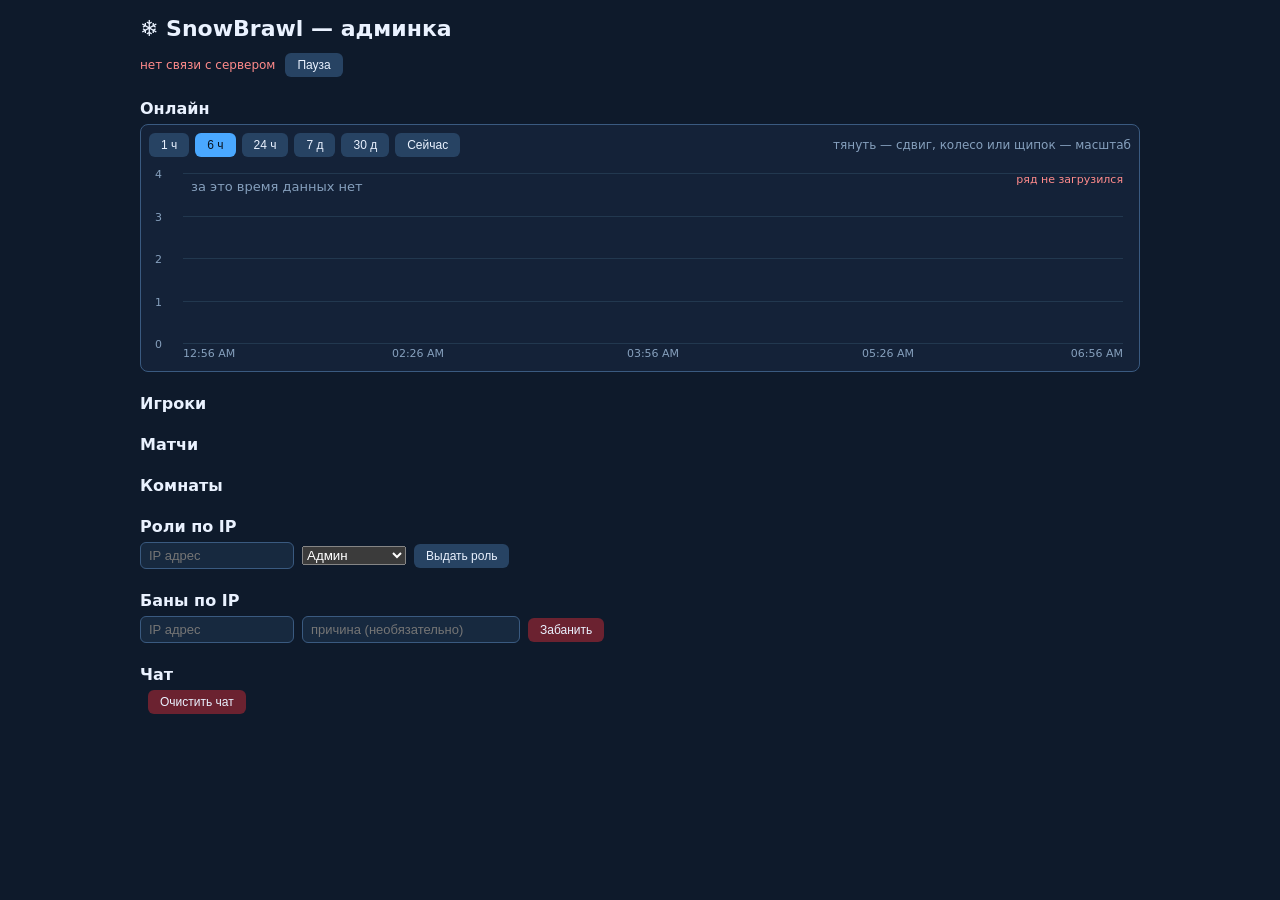
==== internal/admin/admin.html @ 53927517 "Добавил полоску здоровья над бойцом, счёт фрагов и плавный график онлайна - Ник и полоска HP с число" ====
<!DOCTYPE html>
<html lang="ru">
<head>
<meta charset="utf-8">
<meta name="viewport" content="width=device-width, initial-scale=1">
<title>SnowBrawl admin</title>
<style>
:root { color-scheme: dark }
body { font-family: system-ui, sans-serif; background: #0e1a2b; color: #eaf2ff; padding: 16px; max-width: 1000px; margin: 0 auto }
h1 { font-size: 22px; margin: 0 0 12px }
h3 { font-size: 16px; margin: 22px 0 6px }
table { border-collapse: collapse; width: 100%; margin: 6px 0 }
td, th { border: 1px solid #3a5a80; padding: 6px 8px; font-size: 13px; text-align: left; vertical-align: top }
th { background: #17293f; font-weight: 600 }
tr.off td { opacity: .5 }
.pill { display: inline-block; padding: 2px 8px; border-radius: 10px; background: #274363; font-size: 12px; margin: 0 6px 6px 0 }
.drain { display: block; margin: 10px 0; padding: 10px 12px; border-radius: 8px; background: #46381a; color: #ffd166; font-size: 13px }
.empty { color: #86a0bd; font-size: 13px; margin: 6px 0 }
.bar { display: flex; align-items: center; gap: 10px; margin: 12px 0; font-size: 12px; color: #86a0bd }
button { background: #274363; border: none; color: #eaf2ff; padding: 5px 12px; border-radius: 6px; font-size: 12px; cursor: pointer }
.team-A { color: #7cc4ff } .team-B { color: #ffb37c }
.rank-creator { color: #ffc94d; font-weight: 600 }
.rank-admin { color: #b478ff; font-weight: 600 }
.act { display: flex; gap: 6px; flex-wrap: wrap; align-items: center }
.act select { background: #17293f; color: #eaf2ff; border: 1px solid #3a5a80; border-radius: 6px; font-size: 12px; padding: 3px 6px }
input[type=text] { background: #17293f; color: #eaf2ff; border: 1px solid #3a5a80; border-radius: 6px; font-size: 13px; padding: 5px 8px }
.danger { background: #6b2230 }
.tools { display: flex; gap: 8px; flex-wrap: wrap; align-items: center; margin: 6px 0 }
.warn { display: block; margin: 10px 0; padding: 10px 12px; border-radius: 8px; background: #4a1f26; color: #ff9aa6; font-size: 13px }
.ip { color: #86a0bd; font-variant-numeric: tabular-nums }
.err { color: #ff8b8b }
#chartBox { border: 1px solid #3a5a80; border-radius: 8px; background: #142238; padding: 8px }
#onlineChart { display: block; width: 100%; height: 200px; cursor: grab; touch-action: none }
#onlineChart.drag { cursor: grabbing }
.chartBar { display: flex; gap: 6px; flex-wrap: wrap; align-items: center; margin-bottom: 6px; font-size: 12px; color: #86a0bd }
.chartBar button.on { background: #4aa8ff; color: #08131f }
#chartHint { margin-left: auto }
@media (max-width: 700px) {
  body { padding: 10px }
  table, tbody, tr, td { display: block; width: auto }
  thead { display: none }
  tr { border: 1px solid #3a5a80; border-radius: 8px; margin-bottom: 8px; padding: 4px }
  td { border: none; padding: 3px 6px }
  td::before { content: attr(data-h) ": "; color: #86a0bd }
}
</style>
</head>
<body>
<h1>❄️ SnowBrawl — админка</h1>
<div id="sum"></div>
<div id="drain"></div>
<div id="modbroken"></div>
<div class="bar"><span id="conn">подключаемся…</span><button id="pause">Пауза</button></div>

<h3>Онлайн</h3>
<div id="chartBox">
  <div class="chartBar">
    <button data-range="3600">1 ч</button><button data-range="21600">6 ч</button>
    <button data-range="86400">24 ч</button><button data-range="604800">7 д</button>
    <button data-range="2592000">30 д</button>
    <button id="chartNow">Сейчас</button>
    <span id="chartHint">тянуть — сдвиг, колесо или щипок — масштаб</span>
  </div>
  <canvas id="onlineChart"></canvas>
</div>

<h3>Игроки</h3><div id="sessions"></div>
<h3>Матчи</h3><div id="matches"></div>
<h3>Комнаты</h3><div id="rooms"></div>
<h3>Роли по IP</h3><div id="ranks"></div>
<div class="tools">
  <input type="text" id="rankIp" placeholder="IP адрес" size="16">
  <select id="rankVal"><option value="admin">Админ</option><option value="creator">Создатель</option><option value="">Игрок (снять)</option></select>
  <button id="rankSet">Выдать роль</button>
</div>
<h3>Баны по IP</h3><div id="bans"></div>
<div class="tools">
  <input type="text" id="banIp" placeholder="IP адрес" size="16">
  <input type="text" id="banReason" placeholder="причина (необязательно)" size="24">
  <button id="banSet" class="danger">Забанить</button>
</div>
<h3>Чат</h3>
<div class="tools"><span id="chatSize" class="empty"></span><button id="chatClear" class="danger">Очистить чат</button></div>

<script>
const token = new URLSearchParams(location.search).get('token') || '';
let paused = false, es = null, last = null;

const esc = s => String(s == null ? '' : s).replace(/[&<>"]/g, c => ({ '&': '&amp;', '<': '&lt;', '>': '&gt;', '"': '&quot;' }[c]));
const secs = ms => {
  const s = Math.round(ms / 1000);
  if (s < 60) return s + ' с';
  const m = Math.floor(s / 60);
  return m < 60 ? m + ' мин' : Math.floor(m / 60) + ' ч ' + (m % 60) + ' мин';
};
const mode = n => n + '×' + n;
const when = t => t ? new Date(t).toLocaleString('ru-RU') : '—';
const RANKS = { creator: 'Создатель', admin: 'Админ' };
// Ник цветом роли — как в игре: создатель золотой, админ фиолетовый.
const nickHtml = p => p.rank ? '<span class="rank-' + p.rank + '">' + esc(p.nick) + '</span>' : esc(p.nick);

// Таблица или строка «сейчас никого», если данных нет.
function table(id, head, rows, empty) {
  const el = document.getElementById(id);
  if (!rows || !rows.length) { el.innerHTML = '<p class="empty">' + empty + '</p>'; return; }
  el.innerHTML = '<table><thead><tr>' + head.map(h => '<th>' + h + '</th>').join('') + '</tr></thead><tbody>' +
    rows.map(r => '<tr' + (r.off ? ' class="off"' : '') + '>' +
      r.cells.map((c, i) => '<td data-h="' + head[i] + '">' + c + '</td>').join('') + '</tr>').join('') +
    '</tbody></table>';
}

function place(p, now) {
  // Тренировка идёт в браузере игрока: сервер знает о ней со слов клиента и держит его в меню.
  if (p.training) {
    return 'тренировка с ботами ' + mode(p.trainingMode) +
      (p.trainingRole ? ', ' + esc(p.trainingRole) : '') + ', арена ' + (p.trainingArena || 0) +
      ' (' + secs(now - new Date(p.trainingSince).getTime()) + ')';
  }
  if (p.place === 'menu') return 'в меню';
  if (p.place === 'room') return 'в комнате ' + esc(p.where);
  if (p.place === 'match') return 'в матче ' + esc(p.where);
  return esc(p.place);
}

// Состав матча: команда A против B, с пометками кто бот и за кого играет бот.
function roster(players) {
  const side = t => (players || []).filter(p => p.team === t).map(p => {
    let s = esc(p.nick);
    if (p.bot) s += ' 🤖';
    else if (p.left) s += ' ⚠ вышел';
    else if (p.botNow) s += ' ⚠ бот';
    else if (!p.online) s += ' ⚠ нет связи';
    return s;
  }).join(', ') || '—';
  return '<span class="team-A">' + side('A') + '</span> против <span class="team-B">' + side('B') + '</span>';
}

// Действия модерации: файл ролей и банов правит сервер, страница только вызывает ручки.
async function post(path, body, method) {
  const r = await fetch('/admin' + path + (path.indexOf('?') < 0 ? '?' : '&') + 'token=' + encodeURIComponent(token), {
    method: method || 'POST',
    headers: { 'Content-Type': 'application/json' },
    body: body ? JSON.stringify(body) : null,
  });
  const data = await r.json().catch(() => ({}));
  if (!r.ok) { alert('Ошибка: ' + (data.error || r.status)); return null; }
  return data;
}
function nicksAt(ip) {
  return ((last && last.sessions) || []).filter(p => p.ip === ip).map(p => p.nick);
}
async function setRank(ip, rank) {
  const who = nicksAt(ip);
  const what = rank ? 'выдать роль «' + RANKS[rank] + '»' : 'снять роль';
  if (!confirm('Адрес ' + ip + (who.length ? ' (сейчас: ' + who.join(', ') + ')' : '') + '\n' + what + '?')) return;
  await post('/rank', { ip: ip, rank: rank });
}
async function ban(ip, reason) {
  const who = nicksAt(ip);
  // За одним адресом может сидеть несколько человек (NAT) — показываем всех, кого затронет.
  if (!confirm('Забанить адрес ' + ip + '?' + (who.length ? '\nСейчас с него играют: ' + who.join(', ') : ''))) return;
  const res = await post('/ban', { ip: ip, reason: reason || '' });
  if (res) alert('Забанено. Выкинуто сессий: ' + res.kicked);
}
async function unban(ip) {
  if (!confirm('Разбанить адрес ' + ip + '?')) return;
  await post('/ban?ip=' + encodeURIComponent(ip), null, 'DELETE');
}

function render(s) {
  last = s;
  document.getElementById('sum').innerHTML =
    '<span class="pill">build ' + esc(s.build) + '</span>' +
    '<span class="pill">sim ' + esc(s.sim) + '</span>' +
    '<span class="pill">proto ' + s.proto + '</span>' +
    '<span class="pill">сессий ' + s.players + ', на связи ' + s.online + '</span>' +
    '<span class="pill">матчей ' + s.matchesLive + '</span>' +
    (s.training ? '<span class="pill">в тренировке ' + s.training + '</span>' : '');

  document.getElementById('drain').innerHTML = s.draining
    ? '<div class="drain">Идёт выкладка новой версии (с ' + new Date(s.drainSince).toLocaleTimeString() +
      '). Новые матчи не начинаются, текущие доигрываются. Снимется само после перезапуска сервера.</div>'
    : '';
  document.getElementById('modbroken').innerHTML = s.modBroken
    ? '<div class="warn">Файл ролей и банов при старте был повреждён: он отложен рядом с суффиксом .bad, ' +
      'роли и баны сброшены. Выдайте их заново.</div>'
    : '';

  const now = new Date(s.now).getTime();
  table('sessions', ['ник', 'роль', 'где', 'связь', 'пинг', 'зашёл', 'в игре', 'IP', 'действия'],
    (s.sessions || []).map(p => ({
      off: !p.online,
      cells: [nickHtml(p), (RANKS[p.rank] || 'Игрок') + (p.banned ? ' 🚫' : ''), place(p, now),
        p.online ? 'онлайн' : 'нет связи ' + secs(now - new Date(p.offlineSince).getTime()),
        // Задержку мерит сервер; «—» значит «ещё не измерена», а не «нулевая».
        p.ping ? p.ping + ' мс' : '—',
        when(p.since), secs(now - new Date(p.since).getTime()),
        '<span class="ip">' + esc(p.ip) + '</span>',
        '<div class="act"><select data-ip="' + esc(p.ip) + '" class="rankPick">' +
          ['', 'admin', 'creator'].map(v => '<option value="' + v + '"' + (v === (p.rank || '') ? ' selected' : '') + '>' +
            (RANKS[v] || 'Игрок') + '</option>').join('') + '</select>' +
          (p.banned
            ? '<button class="unbanBtn" data-ip="' + esc(p.ip) + '">Разбанить</button>'
            : '<button class="banBtn danger" data-ip="' + esc(p.ip) + '">Бан</button>') + '</div>'],
    })), 'Сейчас никого нет.');

  table('matches', ['состав', 'режим', 'арена', 'людей', 'на связи', 'начат', 'длительность', 'комната'],
    (s.matches || []).map(m => ({
      cells: [roster(m.players), mode(m.mode), m.arena, m.humans, m.online,
        new Date(m.created).toLocaleTimeString(),
        // До конца отсчёта боя ещё нет: показываем это отдельно, иначе длительность врёт.
        now < new Date(m.startsAt).getTime()
          ? 'отсчёт'
          : secs(now - new Date(m.startsAt).getTime()),
        m.roomCode || '—'],
    })), 'Матчей нет.');

  table('rooms', ['код', 'участники', 'игра', 'режим', 'арена', 'доступ', 'в матче'],
    (s.rooms || []).map(r => ({
      cells: [esc(r.code),
        (r.players || []).map(p => esc(p.nick || p.id) + (p.host ? ' ★' : '') +
          (p.team ? ' (' + p.team + ')' : '') + (p.ready ? ' ✓' : '') + (p.online ? '' : ' ⚠')).join(', ') || '—',
        esc(r.gameMode || 'pvp'), mode(r.mode), r.arena,
        r.visibility === 'closed' ? '🔒 закрытая' : 'открытая',
        r.inMatch ? 'да' : 'нет'],
    })), 'Комнат нет.');

  table('ranks', ['IP', 'роль', 'ник при выдаче', 'выдана', 'действия'],
    (s.ranks || []).map(e => ({
      cells: ['<span class="ip">' + esc(e.ip) + '</span>', RANKS[e.rank] || esc(e.rank),
        esc(e.nick || '—'), when(e.since),
        '<div class="act"><button class="rankOff" data-ip="' + esc(e.ip) + '">Снять</button></div>'],
    })), 'Роли никому не выданы.');

  table('bans', ['IP', 'ник при бане', 'причина', 'когда', 'действия'],
    (s.bans || []).map(b => ({
      cells: ['<span class="ip">' + esc(b.ip) + '</span>', esc(b.nick || '—'), esc(b.reason || '—'), when(b.at),
        '<div class="act"><button class="unbanBtn" data-ip="' + esc(b.ip) + '">Разбанить</button></div>'],
    })), 'Банов нет.');

  document.getElementById('chatSize').textContent = 'сообщений в чате: ' + (s.chatSize || 0);

  // Обработчики навешиваем после перерисовки: таблицы собираются целиком заново.
  document.querySelectorAll('.rankPick').forEach(el => { el.onchange = () => setRank(el.dataset.ip, el.value); });
  document.querySelectorAll('.rankOff').forEach(el => { el.onclick = () => setRank(el.dataset.ip, ''); });
  document.querySelectorAll('.banBtn').forEach(el => { el.onclick = () => ban(el.dataset.ip, ''); });
  document.querySelectorAll('.unbanBtn').forEach(el => { el.onclick = () => unban(el.dataset.ip); });
}

// Состояние приходит потоком: сервер шлёт сводку сразу, как она изменилась. Опроса нет,
// поэтому и надписи «обновлено N с назад» нет — данные всегда свежие. Переподключение
// EventSource делает сам.
function connect() {
  es = new EventSource('/admin/stream?token=' + encodeURIComponent(token));
  es.onopen = () => { document.getElementById('conn').textContent = 'связь есть, состояние приходит сразу'; };
  es.onmessage = e => { try { render(JSON.parse(e.data)); } catch (err) { /* игнор битого кадра */ } };
  es.onerror = () => { document.getElementById('conn').innerHTML = '<span class="err">нет связи с сервером</span>'; };
}
function disconnect() { if (es) { es.close(); es = null; } }

document.getElementById('pause').onclick = function () {
  paused = !paused;
  this.textContent = paused ? 'Продолжить' : 'Пауза';
  if (paused) { disconnect(); document.getElementById('conn').textContent = 'обновление на паузе'; }
  else connect();
};
document.getElementById('rankSet').onclick = () => {
  const ip = document.getElementById('rankIp').value.trim();
  if (ip) setRank(ip, document.getElementById('rankVal').value);
};
document.getElementById('banSet').onclick = () => {
  const ip = document.getElementById('banIp').value.trim();
  if (ip) ban(ip, document.getElementById('banReason').value.trim());
};
document.getElementById('chatClear').onclick = async () => {
  if (!confirm('Удалить все сообщения общего чата у всех игроков?')) return;
  const res = await post('/chat/clear');
  if (res) alert('Удалено сообщений: ' + res.cleared);
};

// ---- график онлайна ----
// Живёт отдельно от SSE: ряд не входит в сводку (десятки тысяч точек в каждом кадре — впустую,
// и он менялся бы каждую минуту, убивая диффинг потока). Поэтому своя ручка и свой опрос.
//
// Плавность держится на кэше: неделю поминутно тянем ОДИН раз и дальше рисуем панораму и зум
// из памяти на каждое движение мыши. Раньше кадр появлялся только после ответа сервера, и
// перетаскивание шло рывками со скоростью запросов.
const chart = {
  canvas: document.getElementById('onlineChart'),
  from: 0, to: 0,                                  // окно в секундах unix
  fine: { from: 0, to: 0, step: 60, points: [] },  // неделя поминутно
  deep: { from: 0, to: 0, step: 0, points: [] },   // глубже недели — крупным шагом
  hover: null, drag: null, pinch: null, broken: false,
  loading: false, err: false, deepTimer: null, deepAbort: null,
  yTop: 4, holdY: false, holdTimer: null
};
const MIN_SPAN = 600, MAX_SPAN = 31 * 24 * 3600;
const FINE_SPAN = 7 * 24 * 3600, FINE_MAX = 12000;

function chartSetRange(span) {
  const now = Math.floor(Date.now() / 1000);
  chart.to = now; chart.from = now - span;
  chartDraw();
  chartNeedDeep();
}
function chartAtNow() { return Math.abs(chart.to - Math.floor(Date.now() / 1000)) < 90; }

async function chartFetch(from, to, max, signal) {
  const q = '/admin/online-series?from=' + Math.round(from) + '&to=' + Math.round(to) +
    '&max=' + max + '&token=' + encodeURIComponent(token);
  const res = await fetch(q, { headers: { 'X-Admin-Token': token }, signal });
  if (!res.ok) throw new Error('http ' + res.status);
  const data = await res.json();
  return { step: data.step || 60, points: data.points || [], broken: !!data.broken };
}

// Неделя поминутно: первый раз целиком, дальше только хвост с момента последней точки.
async function chartTopUp() {
  const now = Math.floor(Date.now() / 1000);
  const full = !chart.fine.points.length;
  const from = full ? now - FINE_SPAN : chart.fine.points[chart.fine.points.length - 1][0] - 120;
  try {
    const got = await chartFetch(from, now, full ? FINE_MAX : 4000);
    chart.broken = got.broken;
    chart.err = false;
    if (full || got.step !== 60) {
      chart.fine.points = got.points;
      chart.fine.step = got.step;
    } else {
      const last = chart.fine.points.length ? chart.fine.points[chart.fine.points.length - 1][0] : 0;
      for (const pt of got.points) if (pt[0] > last) chart.fine.points.push(pt);
    }
    // Держим в памяти ровно неделю: точки левее приедут при необходимости крупным шагом.
    const cut = now - FINE_SPAN;
    while (chart.fine.points.length && chart.fine.points[0][0] < cut) chart.fine.points.shift();
    chart.fine.from = chart.fine.points.length ? chart.fine.points[0][0] : cut;
    chart.fine.to = now;
  } catch (err) {
    chart.err = true;
  }
  chartDraw();
}

// Окно ушло левее недели — тянем его крупным шагом. Отдельный запрос с отменой предыдущего:
// во время перетаскивания окно меняется чаще, чем успевает отвечать сервер.
function chartNeedDeep() {
  if (chart.from >= chart.fine.from) return;
  clearTimeout(chart.deepTimer);
  chart.deepTimer = setTimeout(async () => {
    const from = chart.from - (chart.to - chart.from) * 0.5;
    const to = chart.to + (chart.to - chart.from) * 0.5;
    if (chart.deepAbort) chart.deepAbort.abort();
    const ac = new AbortController();
    chart.deepAbort = ac;
    chart.loading = true;
    chartDraw();
    try {
      const width = Math.max(120, Math.round(chart.canvas.clientWidth));
      const got = await chartFetch(from, to, width * 2, ac.signal);
      chart.deep = { from: from, to: to, step: got.step, points: got.points };
      chart.broken = got.broken;
      chart.err = false;
    } catch (err) {
      if (err.name !== 'AbortError') chart.err = true;
    } finally {
      if (chart.deepAbort === ac) { chart.deepAbort = null; chart.loading = false; }
      chartDraw();
    }
  }, 180);
}

// Какой ряд рисуем: поминутный, пока окно внутри недели, иначе крупный.
function chartSeries() {
  if (chart.from >= chart.fine.from && chart.fine.points.length) return chart.fine;
  if (chart.deep.points.length && chart.from >= chart.deep.from && chart.to <= chart.deep.to) return chart.deep;
  return chart.fine.points.length ? chart.fine : chart.deep;
}
// Точки окна с прореживанием: на экран шириной 900 px больше пары тысяч точек не нужно, а
// ломаная из десяти тысяч заметно тормозила бы перетаскивание.
function chartVisible(series, limit) {
  const pts = series.points, out = [];
  const lo = chart.from - series.step, hi = chart.to + series.step;
  let i = 0;
  while (i < pts.length && pts[i][0] < lo) i++;
  let n = 0;
  for (let j = i; j < pts.length && pts[j][0] <= hi; j++) n++;
  const stride = Math.max(1, Math.ceil(n / limit));
  for (let j = i; j < pts.length && pts[j][0] <= hi; j += stride) out.push(pts[j]);
  return { points: out, step: series.step * stride };
}

function chartDraw() {
  const c = chart.canvas, dpr = window.devicePixelRatio || 1;
  const w = Math.max(120, c.clientWidth), h = c.clientHeight || 200;
  if (c.width !== Math.round(w * dpr) || c.height !== Math.round(h * dpr)) {
    c.width = Math.round(w * dpr); c.height = Math.round(h * dpr);
  }
  const g = c.getContext('2d');
  g.setTransform(dpr, 0, 0, dpr, 0, 0);
  g.clearRect(0, 0, w, h);
  // Подсветку диапазона обновляем до всех ранних выходов: иначе после панорамы в область
  // без данных кнопка продолжала показывать прежний диапазон, то есть врать.
  const spanNow = chart.to - chart.from;
  document.querySelectorAll('.chartBar button[data-range]').forEach(b => {
    b.classList.toggle('on', Math.abs(Number(b.dataset.range) - spanNow) < spanNow * 0.05);
  });
  const padL = 34, padR = 8, padT = 10, padB = 20;
  const plotW = Math.max(1, w - padL - padR), plotH = Math.max(1, h - padT - padB);

  const vis = chartVisible(chartSeries(), Math.round(plotW * 2));
  const pts = vis.points;
  // Шкала Y замирает на время жеста: иначе при каждом новом максимуме график прыгал по
  // вертикали прямо под рукой.
  if (!chart.holdY) {
    const maxN = pts.length ? Math.max(1, ...pts.map(p => p[1])) : 1;
    chart.yTop = maxN <= 4 ? 4 : Math.ceil(maxN * 1.15);
  }
  const top = chart.yTop;
  const xOf = sec => padL + ((sec - chart.from) / Math.max(1, chart.to - chart.from)) * plotW;
  const yOf = n => padT + plotH - (n / top) * plotH;

  // сетка и подписи
  g.strokeStyle = '#22384f'; g.fillStyle = '#86a0bd'; g.font = '11px system-ui'; g.lineWidth = 1;
  for (let i = 0; i <= 4; i++) {
    const n = Math.round(top * i / 4), y = Math.round(yOf(n)) + 0.5;
    g.beginPath(); g.moveTo(padL, y); g.lineTo(w - padR, y); g.stroke();
    g.fillText(String(n), 6, y + 4);
  }
  const span = chart.to - chart.from;
  const ticks = 4;
  for (let i = 0; i <= ticks; i++) {
    const sec = chart.from + span * i / ticks, x = xOf(sec);
    const d = new Date(sec * 1000);
    const label = span > 3 * 86400 ? d.toLocaleDateString([], { day: '2-digit', month: '2-digit' })
      : d.toLocaleTimeString([], { hour: '2-digit', minute: '2-digit' });
    g.textAlign = i === 0 ? 'left' : (i === ticks ? 'right' : 'center');
    g.fillText(label, Math.min(w - padR, Math.max(padL, x)), h - 6);
  }
  g.textAlign = 'left';

  if (pts.length) {
    // Ломаная с разрывом: пропуск больше 1.5 шага — сервер был выключен, и соединять точки
    // прямой значило бы придумать онлайн, которого никто не измерял.
    const gap = vis.step * 1.5;
    g.strokeStyle = '#4aa8ff'; g.lineWidth = 2; g.lineJoin = 'round';
    g.beginPath();
    let started = false;
    for (let i = 0; i < pts.length; i++) {
      const p = pts[i], prev = i ? pts[i - 1] : null;
      if (!started || (prev && p[0] - prev[0] > gap)) { g.moveTo(xOf(p[0]), yOf(p[1])); started = true; }
      else g.lineTo(xOf(p[0]), yOf(p[1]));
    }
    g.stroke();
  } else if (!chart.loading) {
    g.fillStyle = '#86a0bd'; g.font = '13px system-ui';
    g.fillText('за это время данных нет', padL + 8, padT + 18);
  }
  if (chart.loading || chart.err) {
    g.font = '11px system-ui'; g.textAlign = 'right';
    g.fillStyle = chart.err ? '#ff8b8b' : '#86a0bd';
    g.fillText(chart.err ? 'ряд не загрузился' : 'подгружаю…', w - padR, padT + 10);
    g.textAlign = 'left';
  }

  if (chart.hover) {
    const p = chart.hover, x = xOf(p[0]), y = yOf(p[1]);
    g.strokeStyle = '#3a5a80'; g.lineWidth = 1;
    g.beginPath(); g.moveTo(x, padT); g.lineTo(x, padT + plotH); g.stroke();
    g.fillStyle = '#4aa8ff'; g.beginPath(); g.arc(x, y, 3, 0, Math.PI * 2); g.fill();
    const txt = p[1] + ' онлайн · ' + new Date(p[0] * 1000).toLocaleString();
    g.font = '12px system-ui';
    const tw = g.measureText(txt).width + 10;
    const tx = Math.min(w - padR - tw, Math.max(padL, x - tw / 2));
    g.fillStyle = '#0b1622'; g.fillRect(tx, padT, tw, 20);
    g.fillStyle = '#eaf2ff'; g.fillText(txt, tx + 5, padT + 14);
  }
}

function chartSecAt(clientX) {
  const r = chart.canvas.getBoundingClientRect();
  const padL = 34, padR = 8;
  const frac = (clientX - r.left - padL) / Math.max(1, r.width - padL - padR);
  return chart.from + frac * (chart.to - chart.from);
}
function chartZoom(sec, factor) {
  let span = (chart.to - chart.from) * factor;
  span = Math.max(MIN_SPAN, Math.min(MAX_SPAN, span));
  const frac = Math.min(1, Math.max(0, (sec - chart.from) / Math.max(1, chart.to - chart.from)));
  chart.from = sec - span * frac;
  chart.to = chart.from + span;
  chartClamp();
  chartDraw();
  chartNeedDeep();
}
// Окно не пускаем в будущее: справа всегда «сейчас».
function chartClamp() {
  const now = Math.floor(Date.now() / 1000);
  if (chart.to > now) { const span = chart.to - chart.from; chart.to = now; chart.from = now - span; }
}
// Жест начался — шкалу Y держим; через полсекунды после последнего движения отпускаем.
function chartHoldY(on) {
  clearTimeout(chart.holdTimer);
  if (on) { chart.holdY = true; return; }
  chart.holdTimer = setTimeout(() => { chart.holdY = false; chartDraw(); }, 500);
}

chart.canvas.addEventListener('pointerdown', e => {
  if (e.pointerType === 'touch' && chart.pinch === null && e.isPrimary === false) return;
  chart.canvas.setPointerCapture(e.pointerId);
  chart.drag = { x: e.clientX, from: chart.from, to: chart.to };
  chart.canvas.classList.add('drag');
  chartHoldY(true);
});
chart.canvas.addEventListener('pointermove', e => {
  if (chart.drag) {
    const r = chart.canvas.getBoundingClientRect();
    const perPx = (chart.drag.to - chart.drag.from) / Math.max(1, r.width - 42);
    const shift = (e.clientX - chart.drag.x) * perPx;
    chart.from = chart.drag.from - shift;
    chart.to = chart.drag.to - shift;
    if (chart.from < Math.floor(Date.now() / 1000) - MAX_SPAN) {
      const span = chart.to - chart.from;
      chart.from = Math.floor(Date.now() / 1000) - MAX_SPAN;
      chart.to = chart.from + span;
    }
    chartClamp();
    chartDraw();      // кадр сразу, из уже загруженных точек
    chartNeedDeep();  // сеть — следом и только если вышли за неделю
    return;
  }
  const series = chartSeries();
  if (!series.points.length) return;
  const sec = chartSecAt(e.clientX);
  let best = null, bestD = Infinity;
  for (const p of series.points) { const d = Math.abs(p[0] - sec); if (d < bestD) { bestD = d; best = p; } }
  chart.hover = bestD <= series.step * 2 ? best : null;
  chartDraw();
});
chart.canvas.addEventListener('pointerup', e => {
  chart.drag = null; chart.canvas.classList.remove('drag');
  chartHoldY(false);
  if (chart.canvas.hasPointerCapture(e.pointerId)) chart.canvas.releasePointerCapture(e.pointerId);
});
chart.canvas.addEventListener('pointerleave', () => { chart.hover = null; chartDraw(); });
chart.canvas.addEventListener('wheel', e => {
  e.preventDefault();
  chartHoldY(true); chartHoldY(false);
  chartZoom(chartSecAt(e.clientX), e.deltaY > 0 ? 1.25 : 0.8);
}, { passive: false });
// Щипок двумя пальцами: без него на телефоне масштаб недоступен.
chart.canvas.addEventListener('touchmove', e => {
  if (e.touches.length !== 2) return;
  e.preventDefault();
  const dist = Math.hypot(e.touches[0].clientX - e.touches[1].clientX, e.touches[0].clientY - e.touches[1].clientY);
  const mid = (e.touches[0].clientX + e.touches[1].clientX) / 2;
  chartHoldY(true);
  if (chart.pinch) chartZoom(chartSecAt(mid), chart.pinch / Math.max(1, dist));
  chart.pinch = dist;
  chart.drag = null;
}, { passive: false });
chart.canvas.addEventListener('touchend', () => { chart.pinch = null; chartHoldY(false); });

document.querySelectorAll('.chartBar button[data-range]').forEach(b => {
  b.onclick = () => chartSetRange(Number(b.dataset.range));
});
document.getElementById('chartNow').onclick = () => chartSetRange(chart.to - chart.from);
window.addEventListener('resize', () => { chartDraw(); });
// Хвост ряда догоняем всегда (он дешёвый), а окно двигаем только у правого края: иначе
// автообновление дёргало бы график, который администратор увёл в прошлое.
setInterval(() => {
  if (paused) return;
  const atNow = chartAtNow();
  chartTopUp().then(() => { if (atNow) chartSetRange(chart.to - chart.from); });
}, 60000);

chart.from = Math.floor(Date.now() / 1000) - 21600;
chart.to = Math.floor(Date.now() / 1000);
chartTopUp();
connect();
</script>
</body>
</html>
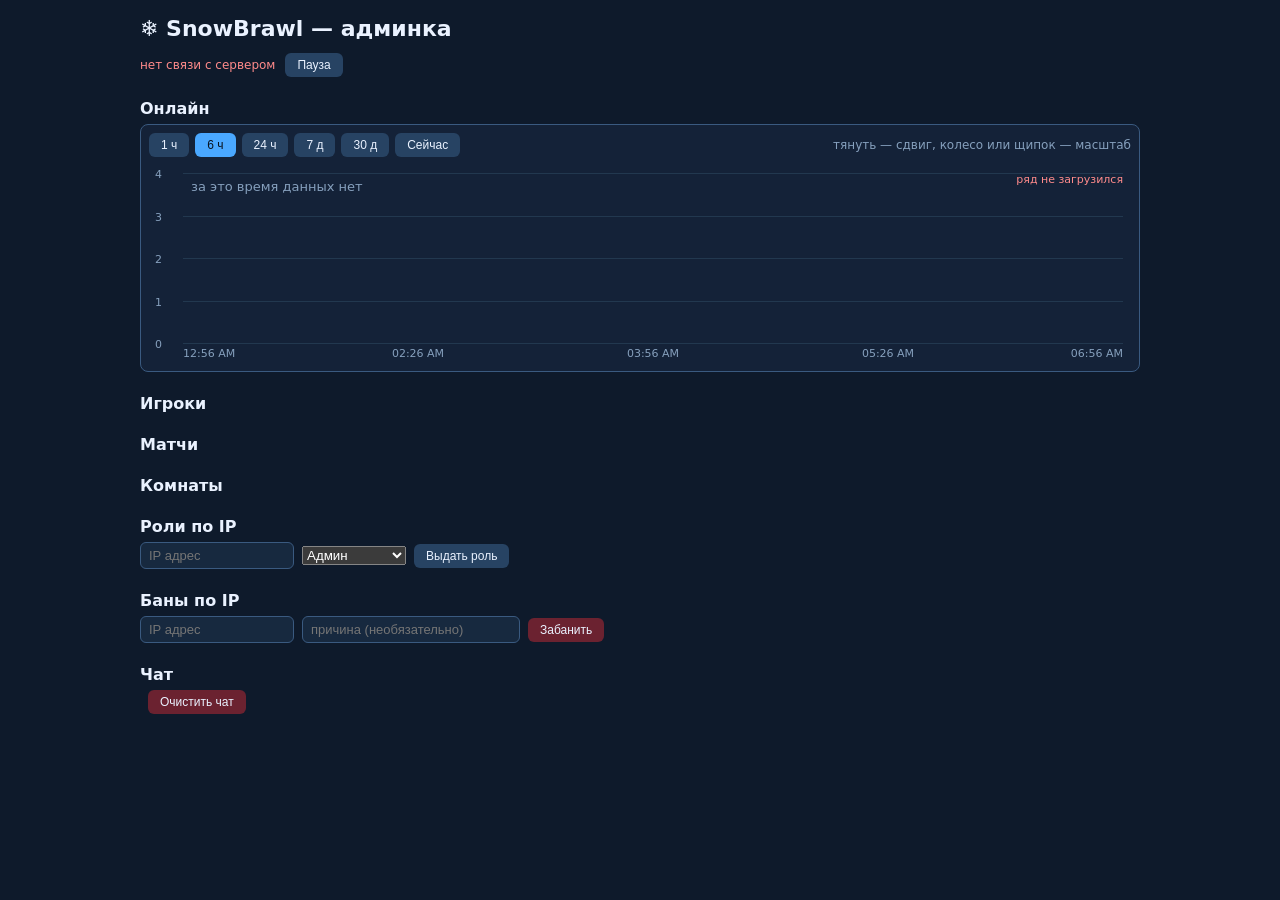
==== commit 7317df50: "Сделал пинг единым: в углу, в лобби и в админке одно число Задержку мерил и сервер, и клиент — числа" ====
--- a/internal/admin/admin.html
+++ b/internal/admin/admin.html
@@ -99,10 +99,31 @@
 // Ник цветом роли — как в игре: создатель золотой, админ фиолетовый.
 const nickHtml = p => p.rank ? '<span class="rank-' + p.rank + '">' + esc(p.nick) + '</span>' : esc(p.nick);
 
+// Нарисованное состояние таблиц: id → { keys, cells }. Нужно, чтобы менять ячейки точечно.
+const drawn = {};
+
 // Таблица или строка «сейчас никого», если данных нет.
+//
+// Пока состав и порядок строк те же, меняем только изменившиеся ячейки. Пересобирать таблицу
+// целиком нельзя: задержка живая, сводка приходит каждые пару секунд, и полная перерисовка
+// захлопывала бы открытый выпадающий список роли прямо под курсором. Каждая строка приносит
+// key — устойчивый признак (id сессии, код комнаты, IP), по нему и сверяем состав.
 function table(id, head, rows, empty) {
   const el = document.getElementById(id);
-  if (!rows || !rows.length) { el.innerHTML = '<p class="empty">' + empty + '</p>'; return; }
+  if (!rows || !rows.length) { el.innerHTML = '<p class="empty">' + empty + '</p>'; drawn[id] = null; return; }
+  const keys = rows.map(r => r.key);
+  const cells = rows.map(r => r.cells);
+  const was = drawn[id];
+  const body = el.querySelector('tbody');
+  drawn[id] = { keys: keys, cells: cells };
+  if (body && was && was.keys.length === keys.length && was.keys.every((k, i) => k === keys[i])) {
+    rows.forEach((r, i) => {
+      const tr = body.children[i];
+      tr.classList.toggle('off', !!r.off);
+      r.cells.forEach((c, j) => { if (was.cells[i][j] !== c) tr.children[j].innerHTML = c; });
+    });
+    return;
+  }
   el.innerHTML = '<table><thead><tr>' + head.map(h => '<th>' + h + '</th>').join('') + '</tr></thead><tbody>' +
     rows.map(r => '<tr' + (r.off ? ' class="off"' : '') + '>' +
       r.cells.map((c, i) => '<td data-h="' + head[i] + '">' + c + '</td>').join('') + '</tr>').join('') +
@@ -189,10 +210,12 @@
   const now = new Date(s.now).getTime();
   table('sessions', ['ник', 'роль', 'где', 'связь', 'пинг', 'зашёл', 'в игре', 'IP', 'действия'],
     (s.sessions || []).map(p => ({
+      key: p.id,
       off: !p.online,
       cells: [nickHtml(p), (RANKS[p.rank] || 'Игрок') + (p.banned ? ' 🚫' : ''), place(p, now),
         p.online ? 'онлайн' : 'нет связи ' + secs(now - new Date(p.offlineSince).getTime()),
-        // Задержку мерит сервер; «—» значит «ещё не измерена», а не «нулевая».
+        // Задержку мерит сервер — это ровно то число, что игрок видит у себя в углу экрана;
+        // «—» значит «ещё не измерена», а не «нулевая».
         p.ping ? p.ping + ' мс' : '—',
         when(p.since), secs(now - new Date(p.since).getTime()),
         '<span class="ip">' + esc(p.ip) + '</span>',
@@ -206,6 +229,7 @@
 
   table('matches', ['состав', 'режим', 'арена', 'людей', 'на связи', 'начат', 'длительность', 'комната'],
     (s.matches || []).map(m => ({
+      key: m.id,
       cells: [roster(m.players), mode(m.mode), m.arena, m.humans, m.online,
         new Date(m.created).toLocaleTimeString(),
         // До конца отсчёта боя ещё нет: показываем это отдельно, иначе длительность врёт.
@@ -217,6 +241,7 @@
 
   table('rooms', ['код', 'участники', 'игра', 'режим', 'арена', 'доступ', 'в матче'],
     (s.rooms || []).map(r => ({
+      key: r.code,
       cells: [esc(r.code),
         (r.players || []).map(p => esc(p.nick || p.id) + (p.host ? ' ★' : '') +
           (p.team ? ' (' + p.team + ')' : '') + (p.ready ? ' ✓' : '') + (p.online ? '' : ' ⚠')).join(', ') || '—',
@@ -227,6 +252,7 @@
 
   table('ranks', ['IP', 'роль', 'ник при выдаче', 'выдана', 'действия'],
     (s.ranks || []).map(e => ({
+      key: e.ip,
       cells: ['<span class="ip">' + esc(e.ip) + '</span>', RANKS[e.rank] || esc(e.rank),
         esc(e.nick || '—'), when(e.since),
         '<div class="act"><button class="rankOff" data-ip="' + esc(e.ip) + '">Снять</button></div>'],
@@ -234,13 +260,15 @@
 
   table('bans', ['IP', 'ник при бане', 'причина', 'когда', 'действия'],
     (s.bans || []).map(b => ({
+      key: b.ip,
       cells: ['<span class="ip">' + esc(b.ip) + '</span>', esc(b.nick || '—'), esc(b.reason || '—'), when(b.at),
         '<div class="act"><button class="unbanBtn" data-ip="' + esc(b.ip) + '">Разбанить</button></div>'],
     })), 'Банов нет.');
 
   document.getElementById('chatSize').textContent = 'сообщений в чате: ' + (s.chatSize || 0);
 
-  // Обработчики навешиваем после перерисовки: таблицы собираются целиком заново.
+  // Обработчики навешиваем после каждого кадра: строки могли пересобраться целиком, а при
+  // точечном обновлении — отдельные ячейки. Назначение onclick идемпотентно, дублей не будет.
   document.querySelectorAll('.rankPick').forEach(el => { el.onchange = () => setRank(el.dataset.ip, el.value); });
   document.querySelectorAll('.rankOff').forEach(el => { el.onclick = () => setRank(el.dataset.ip, ''); });
   document.querySelectorAll('.banBtn').forEach(el => { el.onclick = () => ban(el.dataset.ip, ''); });
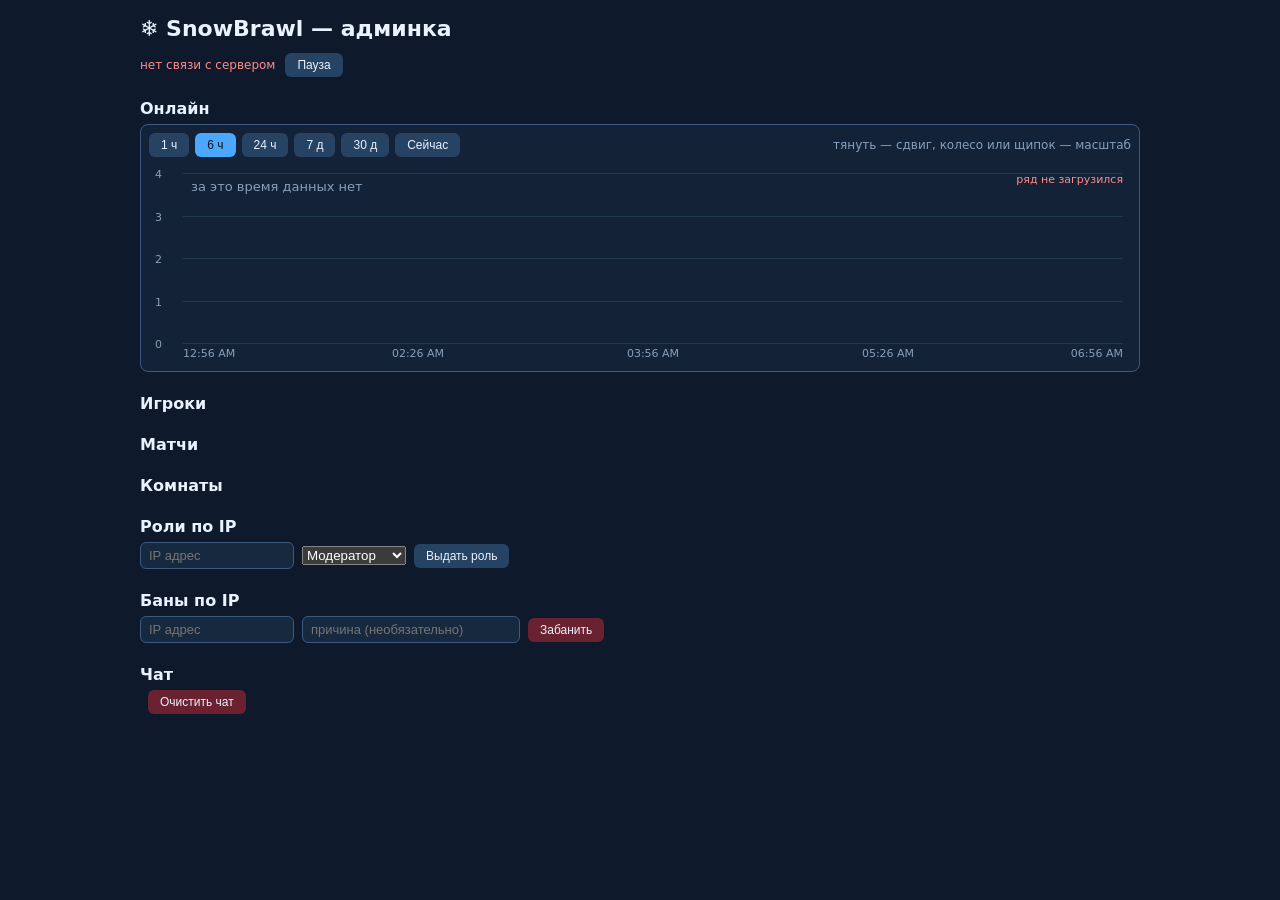
==== commit 79e16aeb: "Починил навигацию по «Назад» и переименовал роли модерации Выход из созданной комнаты подменял верхн" ====
--- a/internal/admin/admin.html
+++ b/internal/admin/admin.html
@@ -19,8 +19,8 @@
 .bar { display: flex; align-items: center; gap: 10px; margin: 12px 0; font-size: 12px; color: #86a0bd }
 button { background: #274363; border: none; color: #eaf2ff; padding: 5px 12px; border-radius: 6px; font-size: 12px; cursor: pointer }
 .team-A { color: #7cc4ff } .team-B { color: #ffb37c }
-.rank-creator { color: #ffc94d; font-weight: 600 }
-.rank-admin { color: #b478ff; font-weight: 600 }
+.rank-admin { color: #ffc94d; font-weight: 600 }
+.rank-moderator { color: #b478ff; font-weight: 600 }
 .act { display: flex; gap: 6px; flex-wrap: wrap; align-items: center }
 .act select { background: #17293f; color: #eaf2ff; border: 1px solid #3a5a80; border-radius: 6px; font-size: 12px; padding: 3px 6px }
 input[type=text] { background: #17293f; color: #eaf2ff; border: 1px solid #3a5a80; border-radius: 6px; font-size: 13px; padding: 5px 8px }
@@ -70,7 +70,7 @@
 <h3>Роли по IP</h3><div id="ranks"></div>
 <div class="tools">
   <input type="text" id="rankIp" placeholder="IP адрес" size="16">
-  <select id="rankVal"><option value="admin">Админ</option><option value="creator">Создатель</option><option value="">Игрок (снять)</option></select>
+  <select id="rankVal"><option value="moderator">Модератор</option><option value="admin">Админ</option><option value="">Игрок (снять)</option></select>
   <button id="rankSet">Выдать роль</button>
 </div>
 <h3>Баны по IP</h3><div id="bans"></div>
@@ -95,8 +95,8 @@
 };
 const mode = n => n + '×' + n;
 const when = t => t ? new Date(t).toLocaleString('ru-RU') : '—';
-const RANKS = { creator: 'Создатель', admin: 'Админ' };
-// Ник цветом роли — как в игре: создатель золотой, админ фиолетовый.
+const RANKS = { admin: 'Админ', moderator: 'Модератор' };
+// Ник цветом роли — как в игре: админ золотой, модератор фиолетовый.
 const nickHtml = p => p.rank ? '<span class="rank-' + p.rank + '">' + esc(p.nick) + '</span>' : esc(p.nick);
 
 // Нарисованное состояние таблиц: id → { keys, cells }. Нужно, чтобы менять ячейки точечно.
@@ -220,7 +220,7 @@
         when(p.since), secs(now - new Date(p.since).getTime()),
         '<span class="ip">' + esc(p.ip) + '</span>',
         '<div class="act"><select data-ip="' + esc(p.ip) + '" class="rankPick">' +
-          ['', 'admin', 'creator'].map(v => '<option value="' + v + '"' + (v === (p.rank || '') ? ' selected' : '') + '>' +
+          ['', 'moderator', 'admin'].map(v => '<option value="' + v + '"' + (v === (p.rank || '') ? ' selected' : '') + '>' +
             (RANKS[v] || 'Игрок') + '</option>').join('') + '</select>' +
           (p.banned
             ? '<button class="unbanBtn" data-ip="' + esc(p.ip) + '">Разбанить</button>'
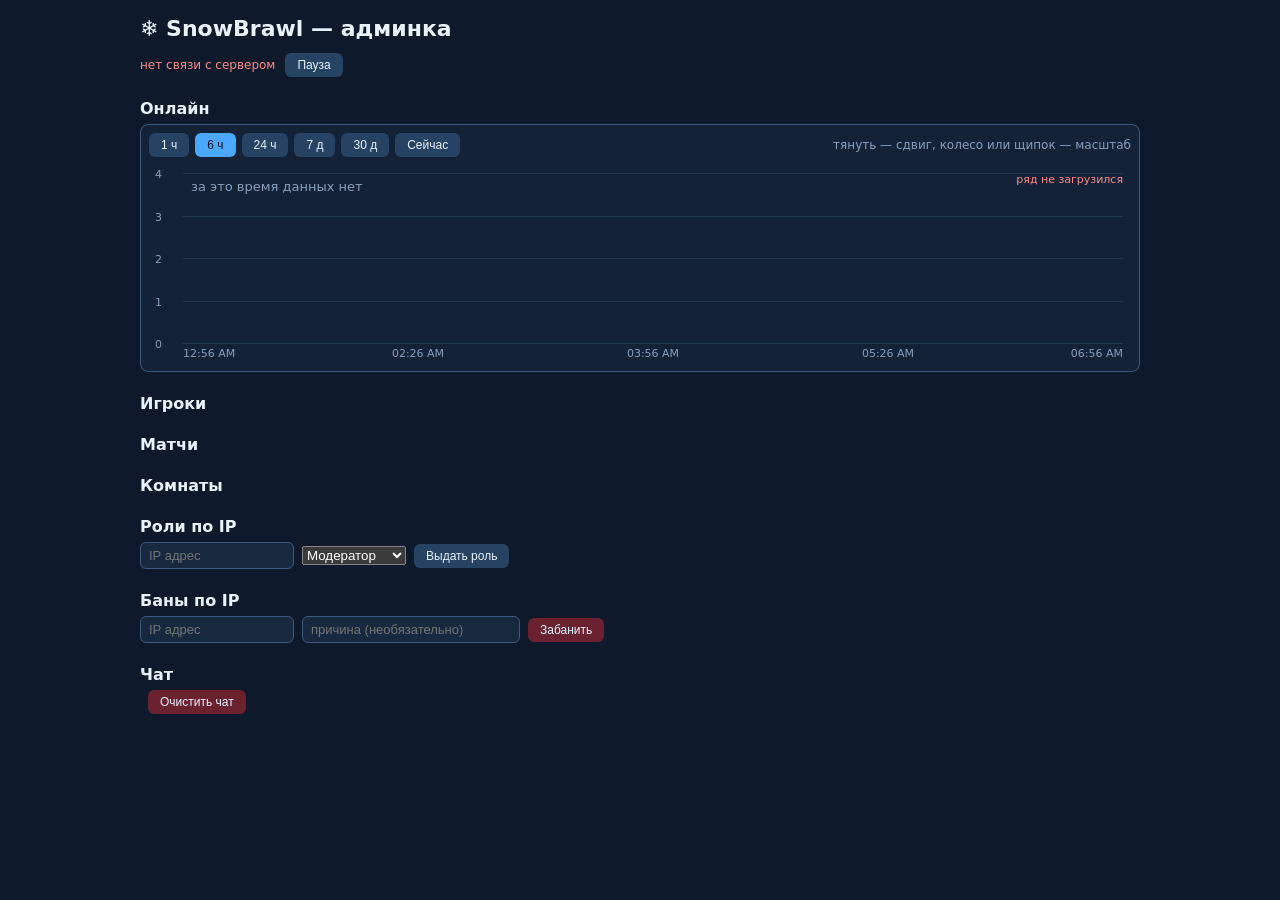
==== commit c9311ecc: "Добавил чат комнаты рядом с общим Панель чата получила две вкладки: «Комната» — только для участнико" ====
--- a/internal/admin/admin.html
+++ b/internal/admin/admin.html
@@ -265,7 +265,9 @@
         '<div class="act"><button class="unbanBtn" data-ip="' + esc(b.ip) + '">Разбанить</button></div>'],
     })), 'Банов нет.');
 
-  document.getElementById('chatSize').textContent = 'сообщений в чате: ' + (s.chatSize || 0);
+  // «Очистить чат» стирает только общий: чаты комнат живут не дольше своих комнат.
+  document.getElementById('chatSize').textContent =
+    'сообщений в общем чате: ' + (s.chatSize || 0) + ', в чатах комнат: ' + (s.roomChat || 0);
 
   // Обработчики навешиваем после каждого кадра: строки могли пересобраться целиком, а при
   // точечном обновлении — отдельные ячейки. Назначение onclick идемпотентно, дублей не будет.
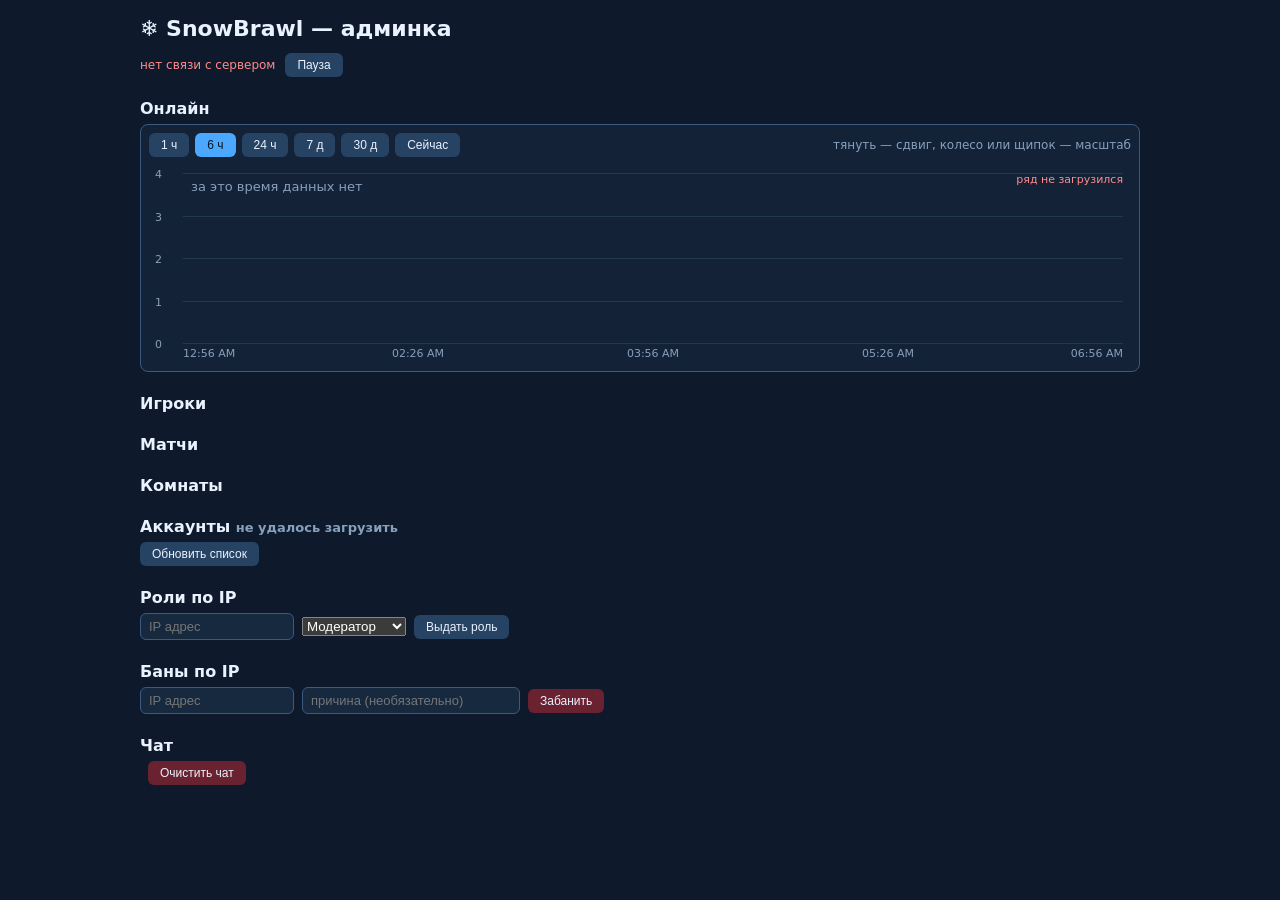
==== commit 2f12a76d: "Добавил вход по Яндекс ID и гостевой режим со случайным ником Первый экран теперь спрашивает не имя," ====
--- a/internal/admin/admin.html
+++ b/internal/admin/admin.html
@@ -67,6 +67,9 @@
 <h3>Игроки</h3><div id="sessions"></div>
 <h3>Матчи</h3><div id="matches"></div>
 <h3>Комнаты</h3><div id="rooms"></div>
+<h3>Аккаунты <span id="accountsHint" class="empty"></span></h3><div id="accounts"></div>
+<div class="tools"><button id="accountsReload">Обновить список</button></div>
+
 <h3>Роли по IP</h3><div id="ranks"></div>
 <div class="tools">
   <input type="text" id="rankIp" placeholder="IP адрес" size="16">
@@ -188,6 +191,60 @@
   await post('/ban?ip=' + encodeURIComponent(ip), null, 'DELETE');
 }
 
+// Аккаунты приходят отдельной ручкой, а не потоком состояния: у них меняется время последнего
+// входа, и в потоке это ломало бы схлопывание одинаковых кадров. Список нужен редко — список
+// обновляется при открытии страницы и после каждого действия.
+let accounts = [];
+async function loadAccounts() {
+  const r = await fetch('/admin/accounts?token=' + encodeURIComponent(token));
+  if (!r.ok) { document.getElementById('accountsHint').textContent = 'не удалось загрузить'; return; }
+  const data = await r.json();
+  accounts = data.accounts || [];
+  document.getElementById('accountsHint').innerHTML = data.broken
+    ? '<span class="err">файл аккаунтов был испорчен и отложен в .bad</span>'
+    : 'всего: ' + accounts.length;
+  renderAccounts();
+}
+async function setAccountRank(id, rank) {
+  const acc = accounts.find(a => a.id === id);
+  const what = rank ? 'выдать роль «' + RANKS[rank] + '»' : 'снять роль';
+  if (!confirm('Аккаунт ' + (acc ? acc.nick : id) + '\n' + what + '?')) return;
+  if (await post('/account/rank', { id: id, rank: rank })) loadAccounts();
+}
+async function banAccount(id) {
+  const acc = accounts.find(a => a.id === id);
+  if (!confirm('Забанить аккаунт ' + (acc ? acc.nick : id) + '?\nОн не сможет играть ни с одного устройства.')) return;
+  const res = await post('/account/ban', { id: id, reason: '' });
+  if (res) { alert('Забанено. Выкинуто сессий: ' + res.kicked); loadAccounts(); }
+}
+async function unbanAccount(id) {
+  if (await post('/account/ban?id=' + encodeURIComponent(id), null, 'DELETE')) loadAccounts();
+}
+async function logoutAccount(id) {
+  if (!confirm('Выйти на всех устройствах этого аккаунта? Игроку придётся войти заново.')) return;
+  if (await post('/account/logout-all?id=' + encodeURIComponent(id))) loadAccounts();
+}
+function renderAccounts() {
+  table('accounts', ['ник', 'вход', 'роль', 'обучение', 'последний вход', 'действия'],
+    accounts.map(a => ({
+      key: a.id,
+      off: !!a.bannedAt,
+      cells: [esc(a.nick) + (a.bannedAt ? ' 🚫' : ''), esc(a.provider) + (a.login ? ' · ' + esc(a.login) : ''),
+        RANKS[a.rank] || 'Игрок', ((a.tut || []).length) + ' из 7', when(a.seenAt),
+        '<div class="act"><select data-id="' + esc(a.id) + '" class="accRank">' +
+          ['', 'moderator', 'admin'].map(v => '<option value="' + v + '"' + (v === (a.rank || '') ? ' selected' : '') + '>' +
+            (RANKS[v] || 'Игрок') + '</option>').join('') + '</select>' +
+          (a.bannedAt
+            ? '<button class="accUnban" data-id="' + esc(a.id) + '">Разбанить</button>'
+            : '<button class="accBan danger" data-id="' + esc(a.id) + '">Бан</button>') +
+          '<button class="accLogout" data-id="' + esc(a.id) + '">Выйти везде</button></div>'],
+    })), 'Аккаунтов пока нет.');
+  document.querySelectorAll('.accRank').forEach(el => { el.onchange = () => setAccountRank(el.dataset.id, el.value); });
+  document.querySelectorAll('.accBan').forEach(el => { el.onclick = () => banAccount(el.dataset.id); });
+  document.querySelectorAll('.accUnban').forEach(el => { el.onclick = () => unbanAccount(el.dataset.id); });
+  document.querySelectorAll('.accLogout').forEach(el => { el.onclick = () => logoutAccount(el.dataset.id); });
+}
+
 function render(s) {
   last = s;
   document.getElementById('sum').innerHTML =
@@ -302,6 +359,7 @@
   const ip = document.getElementById('banIp').value.trim();
   if (ip) ban(ip, document.getElementById('banReason').value.trim());
 };
+document.getElementById('accountsReload').onclick = loadAccounts;
 document.getElementById('chatClear').onclick = async () => {
   if (!confirm('Удалить все сообщения общего чата у всех игроков?')) return;
   const res = await post('/chat/clear');
@@ -606,6 +664,7 @@
 chart.from = Math.floor(Date.now() / 1000) - 21600;
 chart.to = Math.floor(Date.now() / 1000);
 chartTopUp();
+loadAccounts();
 connect();
 </script>
 </body>
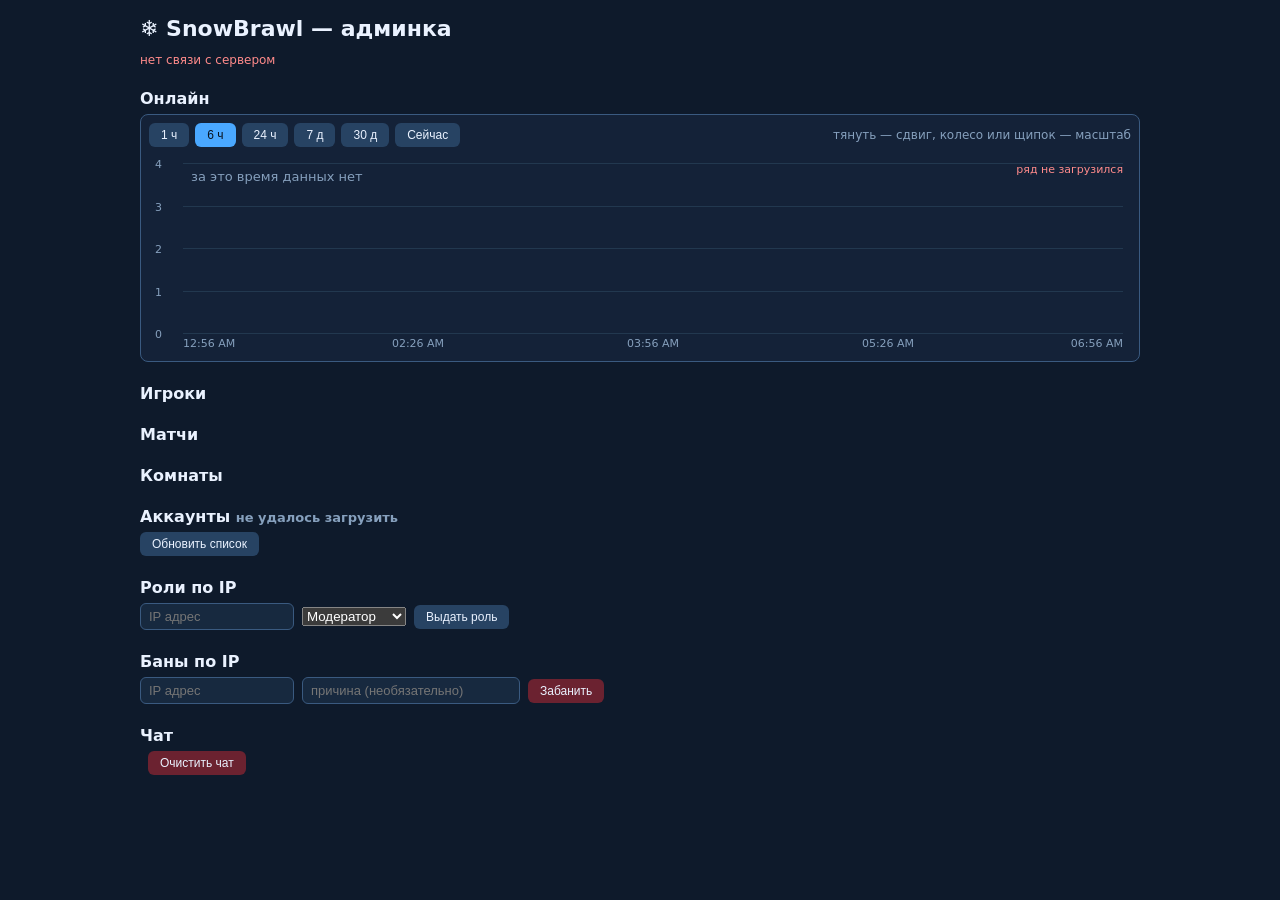
==== commit 6da37df4: "Починил итог PvE-забега в лобби и убрал паузу в админке Co-Authored-By: Claude Opus 5.5 <noreply@ant" ====
--- a/internal/admin/admin.html
+++ b/internal/admin/admin.html
@@ -50,7 +50,7 @@
 <div id="sum"></div>
 <div id="drain"></div>
 <div id="modbroken"></div>
-<div class="bar"><span id="conn">подключаемся…</span><button id="pause">Пауза</button></div>
+<div class="bar"><span id="conn">подключаемся…</span></div>
 
 <h3>Онлайн</h3>
 <div id="chartBox">
@@ -87,7 +87,7 @@
 
 <script>
 const token = new URLSearchParams(location.search).get('token') || '';
-let paused = false, es = null, last = null;
+let es = null, last = null;
 
 const esc = s => String(s == null ? '' : s).replace(/[&<>"]/g, c => ({ '&': '&amp;', '<': '&lt;', '>': '&gt;', '"': '&quot;' }[c]));
 const secs = ms => {
@@ -343,14 +343,6 @@
   es.onmessage = e => { try { render(JSON.parse(e.data)); } catch (err) { /* игнор битого кадра */ } };
   es.onerror = () => { document.getElementById('conn').innerHTML = '<span class="err">нет связи с сервером</span>'; };
 }
-function disconnect() { if (es) { es.close(); es = null; } }
-
-document.getElementById('pause').onclick = function () {
-  paused = !paused;
-  this.textContent = paused ? 'Продолжить' : 'Пауза';
-  if (paused) { disconnect(); document.getElementById('conn').textContent = 'обновление на паузе'; }
-  else connect();
-};
 document.getElementById('rankSet').onclick = () => {
   const ip = document.getElementById('rankIp').value.trim();
   if (ip) setRank(ip, document.getElementById('rankVal').value);
@@ -656,7 +648,6 @@
 // Хвост ряда догоняем всегда (он дешёвый), а окно двигаем только у правого края: иначе
 // автообновление дёргало бы график, который администратор увёл в прошлое.
 setInterval(() => {
-  if (paused) return;
   const atNow = chartAtNow();
   chartTopUp().then(() => { if (atNow) chartSetRange(chart.to - chart.from); });
 }, 60000);
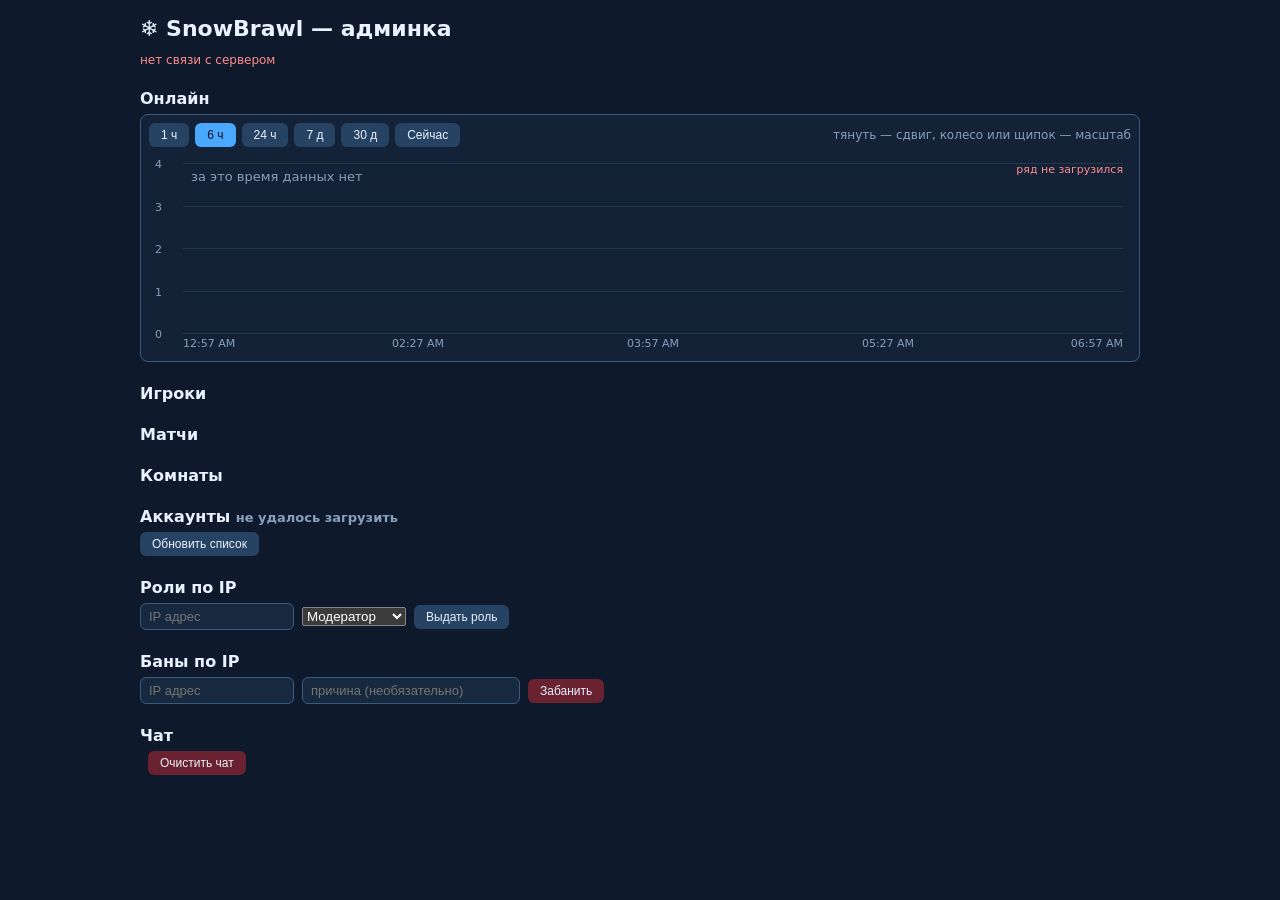
==== commit 2a3109d5: "Дал ботам зимние имена, сменил ник ушедшего в лобби игрока на имя бота и сгладил масштаб графика в а" ====
--- a/internal/admin/admin.html
+++ b/internal/admin/admin.html
@@ -370,7 +370,7 @@
   from: 0, to: 0,                                  // окно в секундах unix
   fine: { from: 0, to: 0, step: 60, points: [] },  // неделя поминутно
   deep: { from: 0, to: 0, step: 0, points: [] },   // глубже недели — крупным шагом
-  hover: null, drag: null, pinch: null, broken: false,
+  hover: null, drag: null, pinch: null, frame: 0, broken: false,
   loading: false, err: false, deepTimer: null, deepAbort: null,
   yTop: 4, holdY: false, holdTimer: null
 };
@@ -556,11 +556,14 @@
   }
 }
 
-function chartSecAt(clientX) {
+// Доля ширины области графика под точкой экрана: 0 — левый край, 1 — правый.
+function chartFracAt(clientX) {
   const r = chart.canvas.getBoundingClientRect();
   const padL = 34, padR = 8;
-  const frac = (clientX - r.left - padL) / Math.max(1, r.width - padL - padR);
-  return chart.from + frac * (chart.to - chart.from);
+  return (clientX - r.left - padL) / Math.max(1, r.width - padL - padR);
+}
+function chartSecAt(clientX) {
+  return chart.from + chartFracAt(clientX) * (chart.to - chart.from);
 }
 function chartZoom(sec, factor) {
   let span = (chart.to - chart.from) * factor;
@@ -569,8 +572,7 @@
   chart.from = sec - span * frac;
   chart.to = chart.from + span;
   chartClamp();
-  chartDraw();
-  chartNeedDeep();
+  chartFrame();
 }
 // Окно не пускаем в будущее: справа всегда «сейчас».
 function chartClamp() {
@@ -622,23 +624,75 @@
   if (chart.canvas.hasPointerCapture(e.pointerId)) chart.canvas.releasePointerCapture(e.pointerId);
 });
 chart.canvas.addEventListener('pointerleave', () => { chart.hover = null; chartDraw(); });
+// Колесо и щипок на тачпаде: щипок браузер присылает как wheel с ctrlKey, десятками событий за
+// жест, поэтому шаг масштаба пропорционален deltaY, а не фиксирован на событие — иначе лёгкое
+// движение пальцев проматывало масштаб в разы. Щелчок колеса мыши (~100 px) — примерно ×1.16.
+const WHEEL_K = 0.0015, WHEEL_PINCH_K = 0.005;
 chart.canvas.addEventListener('wheel', e => {
   e.preventDefault();
   chartHoldY(true); chartHoldY(false);
-  chartZoom(chartSecAt(e.clientX), e.deltaY > 0 ? 1.25 : 0.8);
+  const px = e.deltaY * (e.deltaMode === 1 ? 16 : e.deltaMode === 2 ? 400 : 1);
+  const d = Math.max(-120, Math.min(120, px));
+  chartZoom(chartSecAt(e.clientX), Math.exp(d * (e.ctrlKey ? WHEEL_PINCH_K : WHEEL_K)));
 }, { passive: false });
-// Щипок двумя пальцами: без него на телефоне масштаб недоступен.
+// Safari на Mac шлёт щипок тачпада не колесом, а gesture-событиями с накопленным scale.
+let gesture = null;
+chart.canvas.addEventListener('gesturestart', e => {
+  e.preventDefault();
+  if (chart.pinch) return; // на iPhone щипок уже ведут touch-события
+  gesture = { span: chart.to - chart.from, anchor: chartSecAt(e.clientX), x: e.clientX };
+  chartHoldY(true);
+});
+chart.canvas.addEventListener('gesturechange', e => {
+  e.preventDefault();
+  if (!gesture || chart.pinch) return;
+  const span = Math.max(MIN_SPAN, Math.min(MAX_SPAN, gesture.span * Math.pow(1 / Math.max(0.01, e.scale), PINCH_POWER)));
+  chart.from = gesture.anchor - chartFracAt(gesture.x) * span;
+  chart.to = chart.from + span;
+  chartClamp();
+  chartFrame();
+});
+chart.canvas.addEventListener('gestureend', e => { e.preventDefault(); gesture = null; chartHoldY(false); });
+// Щипок двумя пальцами: без него на телефоне масштаб недоступен. Окно считается от состояния
+// на начало жеста, а не от прошлого кадра: иначе ошибки каждого touchmove копились и график
+// прыгал. Степень 0.45 гасит чувствительность — разведение пальцев вдвое даёт ×1.37, а не ×2.
+// Момент под серединой пальцев остаётся под ней, так что двумя пальцами можно и сдвигать.
+const PINCH_POWER = 0.45, PINCH_DEADZONE = 4;
+function touchPair(e) {
+  const a = e.touches[0], b = e.touches[1];
+  return { dist: Math.hypot(a.clientX - b.clientX, a.clientY - b.clientY), mid: (a.clientX + b.clientX) / 2 };
+}
 chart.canvas.addEventListener('touchmove', e => {
   if (e.touches.length !== 2) return;
   e.preventDefault();
-  const dist = Math.hypot(e.touches[0].clientX - e.touches[1].clientX, e.touches[0].clientY - e.touches[1].clientY);
-  const mid = (e.touches[0].clientX + e.touches[1].clientX) / 2;
+  const t = touchPair(e);
   chartHoldY(true);
-  if (chart.pinch) chartZoom(chartSecAt(mid), chart.pinch / Math.max(1, dist));
-  chart.pinch = dist;
   chart.drag = null;
+  if (!chart.pinch) {
+    chart.pinch = { dist: Math.max(1, t.dist), span: chart.to - chart.from, anchor: chartSecAt(t.mid), moved: false };
+    return;
+  }
+  const p = chart.pinch;
+  if (!p.moved && Math.abs(t.dist - p.dist) < PINCH_DEADZONE) return; // дрожь пальцев — не зум
+  p.moved = true;
+  const span = Math.max(MIN_SPAN, Math.min(MAX_SPAN, p.span * Math.pow(p.dist / Math.max(1, t.dist), PINCH_POWER)));
+  chart.from = p.anchor - chartFracAt(t.mid) * span;
+  chart.to = chart.from + span;
+  chartClamp();
+  chartFrame();
 }, { passive: false });
-chart.canvas.addEventListener('touchend', () => { chart.pinch = null; chartHoldY(false); });
+function pinchEnd(e) {
+  if (e.touches.length >= 2) return;
+  chart.pinch = null;
+  chartHoldY(false);
+}
+chart.canvas.addEventListener('touchend', pinchEnd);
+chart.canvas.addEventListener('touchcancel', pinchEnd);
+// Одна перерисовка на кадр: touchmove приходит чаще, чем экран успевает обновиться.
+function chartFrame() {
+  if (chart.frame) return;
+  chart.frame = requestAnimationFrame(() => { chart.frame = 0; chartDraw(); chartNeedDeep(); });
+}
 
 document.querySelectorAll('.chartBar button[data-range]').forEach(b => {
   b.onclick = () => chartSetRange(Number(b.dataset.range));
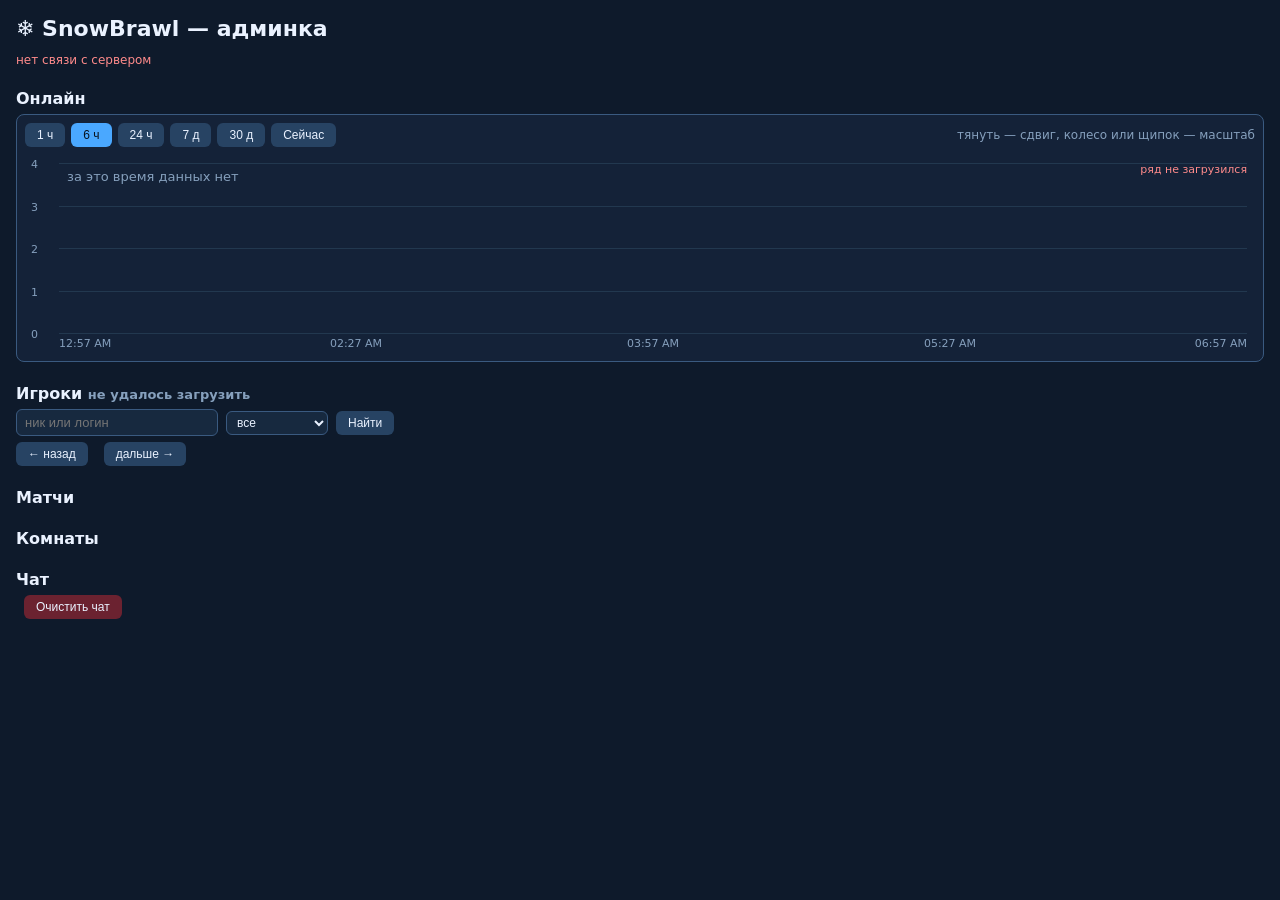
==== commit 014edb92: "Перевёл хранение на SQLite и сделал гостя постоянным Всё, что переживает перезапуск, теперь лежит в " ====
--- a/internal/admin/admin.html
+++ b/internal/admin/admin.html
@@ -6,7 +6,7 @@
 <title>SnowBrawl admin</title>
 <style>
 :root { color-scheme: dark }
-body { font-family: system-ui, sans-serif; background: #0e1a2b; color: #eaf2ff; padding: 16px; max-width: 1000px; margin: 0 auto }
+body { font-family: system-ui, sans-serif; background: #0e1a2b; color: #eaf2ff; padding: 16px; max-width: 1400px; margin: 0 auto }
 h1 { font-size: 22px; margin: 0 0 12px }
 h3 { font-size: 16px; margin: 22px 0 6px }
 table { border-collapse: collapse; width: 100%; margin: 6px 0 }
@@ -22,7 +22,7 @@
 .rank-admin { color: #ffc94d; font-weight: 600 }
 .rank-moderator { color: #b478ff; font-weight: 600 }
 .act { display: flex; gap: 6px; flex-wrap: wrap; align-items: center }
-.act select { background: #17293f; color: #eaf2ff; border: 1px solid #3a5a80; border-radius: 6px; font-size: 12px; padding: 3px 6px }
+.act select, select.pick { background: #17293f; color: #eaf2ff; border: 1px solid #3a5a80; border-radius: 6px; font-size: 12px; padding: 3px 6px }
 input[type=text] { background: #17293f; color: #eaf2ff; border: 1px solid #3a5a80; border-radius: 6px; font-size: 13px; padding: 5px 8px }
 .danger { background: #6b2230 }
 .tools { display: flex; gap: 8px; flex-wrap: wrap; align-items: center; margin: 6px 0 }
@@ -64,24 +64,19 @@
   <canvas id="onlineChart"></canvas>
 </div>
 
-<h3>Игроки</h3><div id="sessions"></div>
+<h3>Игроки <span id="playersHint" class="empty"></span></h3>
+<div class="tools">
+  <input type="text" id="playersQ" placeholder="ник или логин" size="22">
+  <select id="playersFilter" class="pick">
+    <option value="">все</option><option value="guests">гости</option><option value="yandex">Яндекс</option>
+    <option value="ranked">с ролью</option><option value="banned">забаненные</option>
+  </select>
+  <button id="playersFind">Найти</button>
+</div>
+<div id="players"></div>
+<div class="tools"><button id="playersPrev">← назад</button><span id="playersPage" class="empty"></span><button id="playersNext">дальше →</button></div>
 <h3>Матчи</h3><div id="matches"></div>
 <h3>Комнаты</h3><div id="rooms"></div>
-<h3>Аккаунты <span id="accountsHint" class="empty"></span></h3><div id="accounts"></div>
-<div class="tools"><button id="accountsReload">Обновить список</button></div>
-
-<h3>Роли по IP</h3><div id="ranks"></div>
-<div class="tools">
-  <input type="text" id="rankIp" placeholder="IP адрес" size="16">
-  <select id="rankVal"><option value="moderator">Модератор</option><option value="admin">Админ</option><option value="">Игрок (снять)</option></select>
-  <button id="rankSet">Выдать роль</button>
-</div>
-<h3>Баны по IP</h3><div id="bans"></div>
-<div class="tools">
-  <input type="text" id="banIp" placeholder="IP адрес" size="16">
-  <input type="text" id="banReason" placeholder="причина (необязательно)" size="24">
-  <button id="banSet" class="danger">Забанить</button>
-</div>
 <h3>Чат</h3>
 <div class="tools"><span id="chatSize" class="empty"></span><button id="chatClear" class="danger">Очистить чат</button></div>
 
@@ -142,7 +137,7 @@
   }
   if (p.place === 'menu') return 'в меню';
   if (p.place === 'room') return 'в комнате ' + esc(p.where);
-  if (p.place === 'match') return 'в матче ' + esc(p.where);
+  if (p.place === 'match') return 'в матче' + (p.where ? ', комната ' + esc(p.where) : '');
   return esc(p.place);
 }
 
@@ -159,7 +154,7 @@
   return '<span class="team-A">' + side('A') + '</span> против <span class="team-B">' + side('B') + '</span>';
 }
 
-// Действия модерации: файл ролей и банов правит сервер, страница только вызывает ручки.
+// Действия модерации: роли и баны лежат в записи игрока, страница только вызывает ручки.
 async function post(path, body, method) {
   const r = await fetch('/admin' + path + (path.indexOf('?') < 0 ? '?' : '&') + 'token=' + encodeURIComponent(token), {
     method: method || 'POST',
@@ -170,87 +165,102 @@
   if (!r.ok) { alert('Ошибка: ' + (data.error || r.status)); return null; }
   return data;
 }
-function nicksAt(ip) {
-  return ((last && last.sessions) || []).filter(p => p.ip === ip).map(p => p.nick);
-}
-async function setRank(ip, rank) {
-  const who = nicksAt(ip);
+
+// Ник записи для подтверждения: оно должно называть человека, а не id.
+function nickOf(id) {
+  const a = players.find(x => x.id === id);
+  return a ? a.nick : id;
+}
+async function setAccountRank(id, rank) {
   const what = rank ? 'выдать роль «' + RANKS[rank] + '»' : 'снять роль';
-  if (!confirm('Адрес ' + ip + (who.length ? ' (сейчас: ' + who.join(', ') + ')' : '') + '\n' + what + '?')) return;
-  await post('/rank', { ip: ip, rank: rank });
-}
-async function ban(ip, reason) {
-  const who = nicksAt(ip);
-  // За одним адресом может сидеть несколько человек (NAT) — показываем всех, кого затронет.
-  if (!confirm('Забанить адрес ' + ip + '?' + (who.length ? '\nСейчас с него играют: ' + who.join(', ') : ''))) return;
-  const res = await post('/ban', { ip: ip, reason: reason || '' });
-  if (res) alert('Забанено. Выкинуто сессий: ' + res.kicked);
-}
-async function unban(ip) {
-  if (!confirm('Разбанить адрес ' + ip + '?')) return;
-  await post('/ban?ip=' + encodeURIComponent(ip), null, 'DELETE');
-}
-
-// Аккаунты приходят отдельной ручкой, а не потоком состояния: у них меняется время последнего
-// входа, и в потоке это ломало бы схлопывание одинаковых кадров. Список нужен редко — список
-// обновляется при открытии страницы и после каждого действия.
-let accounts = [];
-async function loadAccounts() {
-  const r = await fetch('/admin/accounts?token=' + encodeURIComponent(token));
-  if (!r.ok) { document.getElementById('accountsHint').textContent = 'не удалось загрузить'; return; }
-  const data = await r.json();
-  accounts = data.accounts || [];
-  document.getElementById('accountsHint').innerHTML = data.broken
-    ? '<span class="err">файл аккаунтов был испорчен и отложен в .bad</span>'
-    : 'всего: ' + accounts.length;
-  renderAccounts();
-}
-async function setAccountRank(id, rank) {
-  const acc = accounts.find(a => a.id === id);
-  const what = rank ? 'выдать роль «' + RANKS[rank] + '»' : 'снять роль';
-  if (!confirm('Аккаунт ' + (acc ? acc.nick : id) + '\n' + what + '?')) return;
-  if (await post('/account/rank', { id: id, rank: rank })) loadAccounts();
+  if (!confirm('Игрок ' + nickOf(id) + '\n' + what + '?')) { renderPlayers(); return; }
+  if (await post('/account/rank', { id: id, rank: rank })) loadPlayers();
 }
 async function banAccount(id) {
-  const acc = accounts.find(a => a.id === id);
-  if (!confirm('Забанить аккаунт ' + (acc ? acc.nick : id) + '?\nОн не сможет играть ни с одного устройства.')) return;
+  if (!confirm('Забанить игрока ' + nickOf(id) + '?\nОн не сможет играть ни с одного устройства, где вошёл под этой записью.')) return;
   const res = await post('/account/ban', { id: id, reason: '' });
-  if (res) { alert('Забанено. Выкинуто сессий: ' + res.kicked); loadAccounts(); }
+  if (res) { alert('Забанено. Выкинуто сессий: ' + res.kicked); loadPlayers(); }
 }
 async function unbanAccount(id) {
-  if (await post('/account/ban?id=' + encodeURIComponent(id), null, 'DELETE')) loadAccounts();
-}
-async function logoutAccount(id) {
-  if (!confirm('Выйти на всех устройствах этого аккаунта? Игроку придётся войти заново.')) return;
-  if (await post('/account/logout-all?id=' + encodeURIComponent(id))) loadAccounts();
-}
-function renderAccounts() {
-  table('accounts', ['ник', 'вход', 'роль', 'обучение', 'последний вход', 'действия'],
-    accounts.map(a => ({
-      key: a.id,
-      off: !!a.bannedAt,
-      cells: [esc(a.nick) + (a.bannedAt ? ' 🚫' : ''), esc(a.provider) + (a.login ? ' · ' + esc(a.login) : ''),
-        RANKS[a.rank] || 'Игрок', ((a.tut || []).length) + ' из 7', when(a.seenAt),
-        '<div class="act"><select data-id="' + esc(a.id) + '" class="accRank">' +
-          ['', 'moderator', 'admin'].map(v => '<option value="' + v + '"' + (v === (a.rank || '') ? ' selected' : '') + '>' +
-            (RANKS[v] || 'Игрок') + '</option>').join('') + '</select>' +
-          (a.bannedAt
-            ? '<button class="accUnban" data-id="' + esc(a.id) + '">Разбанить</button>'
-            : '<button class="accBan danger" data-id="' + esc(a.id) + '">Бан</button>') +
-          '<button class="accLogout" data-id="' + esc(a.id) + '">Выйти везде</button></div>'],
-    })), 'Аккаунтов пока нет.');
+  if (await post('/account/ban?id=' + encodeURIComponent(id), null, 'DELETE')) loadPlayers();
+}
+// Выбор роли и кнопка бана для записи игрока.
+function actions(id, rank, banned) {
+  return '<div class="act"><select data-id="' + esc(id) + '" class="accRank">' +
+    ['', 'moderator', 'admin'].map(v => '<option value="' + v + '"' + (v === (rank || '') ? ' selected' : '') + '>' +
+      (RANKS[v] || 'Игрок') + '</option>').join('') + '</select>' +
+    (banned
+      ? '<button class="accUnban" data-id="' + esc(id) + '">Разбанить</button>'
+      : '<button class="accBan danger" data-id="' + esc(id) + '">Бан</button>') + '</div>';
+}
+function bindActions() {
   document.querySelectorAll('.accRank').forEach(el => { el.onchange = () => setAccountRank(el.dataset.id, el.value); });
   document.querySelectorAll('.accBan').forEach(el => { el.onclick = () => banAccount(el.dataset.id); });
   document.querySelectorAll('.accUnban').forEach(el => { el.onclick = () => unbanAccount(el.dataset.id); });
-  document.querySelectorAll('.accLogout').forEach(el => { el.onclick = () => logoutAccount(el.dataset.id); });
+}
+
+// Игроки — одна таблица на живые сессии и записи из базы. Состав и порядок считает сервер
+// (/admin/players: сначала в игре, затем админы, модераторы, затем кто заходил позже, затем по
+// нику), потому что только он видит и сессии, и базу, а записей тысячи. Живые ячейки — статус и
+// пинг — берутся из потока состояния по id сессии: они меняются каждую секунду, и перезапрашивать
+// ради них список незачем. Сам список перезапрашивается, когда в потоке меняется состав сессий,
+// их связь или роль, а ещё по поиску, при листании и после каждого действия.
+let players = [], playersPage = 0, playersTotal = 0, playersPer = 50, playersSig = '', playersTimer = null;
+async function loadPlayers() {
+  const q = document.getElementById('playersQ').value.trim();
+  const f = document.getElementById('playersFilter').value;
+  const r = await fetch('/admin/players?token=' + encodeURIComponent(token) + '&q=' + encodeURIComponent(q) +
+    '&filter=' + encodeURIComponent(f) + '&page=' + playersPage);
+  if (!r.ok) { document.getElementById('playersHint').textContent = 'не удалось загрузить'; return; }
+  const data = await r.json();
+  players = data.rows || [];
+  playersTotal = data.total || 0;
+  playersPer = data.perPage || 50;
+  document.getElementById('playersHint').innerHTML = data.broken
+    ? '<span class="err">база была испорчена и создана заново</span>'
+    : 'найдено: ' + playersTotal;
+  const pages = Math.max(1, Math.ceil(playersTotal / playersPer));
+  document.getElementById('playersPage').textContent = 'страница ' + (playersPage + 1) + ' из ' + pages;
+  document.getElementById('playersPrev').disabled = playersPage <= 0;
+  document.getElementById('playersNext').disabled = playersPage + 1 >= pages;
+  renderPlayers();
+}
+// Отпечаток того, от чего зависят состав и порядок списка: сессии, их связь и роль.
+function sessionsSig(s) {
+  return (s.sessions || []).map(p => p.id + ':' + (p.online ? 1 : 0) + ':' + (p.rank || '')).sort().join(',');
+}
+const KIND = { guest: 'гость', yandex: 'Яндекс', nocookie: 'гость без кук' };
+function renderPlayers() {
+  const byID = {};
+  ((last && last.sessions) || []).forEach(p => { byID[p.id] = p; });
+  const now = last ? new Date(last.now).getTime() : Date.now();
+  table('players', ['ник', 'кто', 'статус', 'пинг', 'последний заход', 'действия'],
+    players.map(a => {
+      const sess = a.session ? byID[a.session] : null;
+      let status = 'не в игре';
+      if (sess) status = sess.online ? place(sess, now) : 'нет связи ' + secs(now - new Date(sess.offlineSince).getTime());
+      const rank = sess ? sess.rank : a.rank;
+      return {
+        key: a.id || a.session,
+        off: !(sess && sess.online),
+        cells: [nickHtml({ nick: a.nick, rank: rank }) + (a.banned ? ' 🚫' : ''),
+          KIND[a.kind] + (a.login ? ' · ' + esc(a.login) : ''),
+          status,
+          // Задержку мерит сервер — это ровно то число, что игрок видит у себя в углу экрана;
+          // «—» значит «не в игре» или «ещё не измерена», а не «нулевая».
+          sess && sess.online && sess.ping ? sess.ping + ' мс' : '—',
+          when(a.seenAt),
+          // У гостя без кук записи нет — роль и бан ему не выдать.
+          a.id ? actions(a.id, rank, a.banned) : '—'],
+      };
+    }), 'Никого не нашлось.');
+  bindActions();
 }
 
 function render(s) {
   last = s;
   document.getElementById('sum').innerHTML =
     '<span class="pill">build ' + esc(s.build) + '</span>' +
-    '<span class="pill">sim ' + esc(s.sim) + '</span>' +
-    '<span class="pill">proto ' + s.proto + '</span>' +
     '<span class="pill">сессий ' + s.players + ', на связи ' + s.online + '</span>' +
     '<span class="pill">матчей ' + s.matchesLive + '</span>' +
     (s.training ? '<span class="pill">в тренировке ' + s.training + '</span>' : '');
@@ -259,30 +269,21 @@
     ? '<div class="drain">Идёт выкладка новой версии (с ' + new Date(s.drainSince).toLocaleTimeString() +
       '). Новые матчи не начинаются, текущие доигрываются. Снимется само после перезапуска сервера.</div>'
     : '';
-  document.getElementById('modbroken').innerHTML = s.modBroken
-    ? '<div class="warn">Файл ролей и банов при старте был повреждён: он отложен рядом с суффиксом .bad, ' +
-      'роли и баны сброшены. Выдайте их заново.</div>'
+  document.getElementById('modbroken').innerHTML = s.storeBroken
+    ? '<div class="warn">База при старте была повреждена: она отложена рядом с суффиксом .bad, ' +
+      'записи игроков сброшены. Восстановите её из снимка в каталоге backup.</div>'
     : '';
 
   const now = new Date(s.now).getTime();
-  table('sessions', ['ник', 'роль', 'где', 'связь', 'пинг', 'зашёл', 'в игре', 'IP', 'действия'],
-    (s.sessions || []).map(p => ({
-      key: p.id,
-      off: !p.online,
-      cells: [nickHtml(p), (RANKS[p.rank] || 'Игрок') + (p.banned ? ' 🚫' : ''), place(p, now),
-        p.online ? 'онлайн' : 'нет связи ' + secs(now - new Date(p.offlineSince).getTime()),
-        // Задержку мерит сервер — это ровно то число, что игрок видит у себя в углу экрана;
-        // «—» значит «ещё не измерена», а не «нулевая».
-        p.ping ? p.ping + ' мс' : '—',
-        when(p.since), secs(now - new Date(p.since).getTime()),
-        '<span class="ip">' + esc(p.ip) + '</span>',
-        '<div class="act"><select data-ip="' + esc(p.ip) + '" class="rankPick">' +
-          ['', 'moderator', 'admin'].map(v => '<option value="' + v + '"' + (v === (p.rank || '') ? ' selected' : '') + '>' +
-            (RANKS[v] || 'Игрок') + '</option>').join('') + '</select>' +
-          (p.banned
-            ? '<button class="unbanBtn" data-ip="' + esc(p.ip) + '">Разбанить</button>'
-            : '<button class="banBtn danger" data-ip="' + esc(p.ip) + '">Бан</button>') + '</div>'],
-    })), 'Сейчас никого нет.');
+  // Список игроков: состав поменялся — перезапрос (с паузой, чтобы серия входов не дёргала
+  // сервер на каждом кадре), иначе только живые ячейки.
+  const sig = sessionsSig(s);
+  if (sig !== playersSig) {
+    playersSig = sig;
+    clearTimeout(playersTimer);
+    playersTimer = setTimeout(loadPlayers, 1000);
+  }
+  renderPlayers();
 
   table('matches', ['состав', 'режим', 'арена', 'людей', 'на связи', 'начат', 'длительность', 'комната'],
     (s.matches || []).map(m => ({
@@ -307,31 +308,10 @@
         r.inMatch ? 'да' : 'нет'],
     })), 'Комнат нет.');
 
-  table('ranks', ['IP', 'роль', 'ник при выдаче', 'выдана', 'действия'],
-    (s.ranks || []).map(e => ({
-      key: e.ip,
-      cells: ['<span class="ip">' + esc(e.ip) + '</span>', RANKS[e.rank] || esc(e.rank),
-        esc(e.nick || '—'), when(e.since),
-        '<div class="act"><button class="rankOff" data-ip="' + esc(e.ip) + '">Снять</button></div>'],
-    })), 'Роли никому не выданы.');
-
-  table('bans', ['IP', 'ник при бане', 'причина', 'когда', 'действия'],
-    (s.bans || []).map(b => ({
-      key: b.ip,
-      cells: ['<span class="ip">' + esc(b.ip) + '</span>', esc(b.nick || '—'), esc(b.reason || '—'), when(b.at),
-        '<div class="act"><button class="unbanBtn" data-ip="' + esc(b.ip) + '">Разбанить</button></div>'],
-    })), 'Банов нет.');
-
   // «Очистить чат» стирает только общий: чаты комнат живут не дольше своих комнат.
   document.getElementById('chatSize').textContent =
     'сообщений в общем чате: ' + (s.chatSize || 0) + ', в чатах комнат: ' + (s.roomChat || 0);
 
-  // Обработчики навешиваем после каждого кадра: строки могли пересобраться целиком, а при
-  // точечном обновлении — отдельные ячейки. Назначение onclick идемпотентно, дублей не будет.
-  document.querySelectorAll('.rankPick').forEach(el => { el.onchange = () => setRank(el.dataset.ip, el.value); });
-  document.querySelectorAll('.rankOff').forEach(el => { el.onclick = () => setRank(el.dataset.ip, ''); });
-  document.querySelectorAll('.banBtn').forEach(el => { el.onclick = () => ban(el.dataset.ip, ''); });
-  document.querySelectorAll('.unbanBtn').forEach(el => { el.onclick = () => unban(el.dataset.ip); });
 }
 
 // Состояние приходит потоком: сервер шлёт сводку сразу, как она изменилась. Опроса нет,
@@ -343,15 +323,11 @@
   es.onmessage = e => { try { render(JSON.parse(e.data)); } catch (err) { /* игнор битого кадра */ } };
   es.onerror = () => { document.getElementById('conn').innerHTML = '<span class="err">нет связи с сервером</span>'; };
 }
-document.getElementById('rankSet').onclick = () => {
-  const ip = document.getElementById('rankIp').value.trim();
-  if (ip) setRank(ip, document.getElementById('rankVal').value);
-};
-document.getElementById('banSet').onclick = () => {
-  const ip = document.getElementById('banIp').value.trim();
-  if (ip) ban(ip, document.getElementById('banReason').value.trim());
-};
-document.getElementById('accountsReload').onclick = loadAccounts;
+document.getElementById('playersFind').onclick = () => { playersPage = 0; loadPlayers(); };
+document.getElementById('playersQ').addEventListener('keydown', e => { if (e.key === 'Enter') { playersPage = 0; loadPlayers(); } });
+document.getElementById('playersFilter').onchange = () => { playersPage = 0; loadPlayers(); };
+document.getElementById('playersPrev').onclick = () => { if (playersPage > 0) { playersPage--; loadPlayers(); } };
+document.getElementById('playersNext').onclick = () => { playersPage++; loadPlayers(); };
 document.getElementById('chatClear').onclick = async () => {
   if (!confirm('Удалить все сообщения общего чата у всех игроков?')) return;
   const res = await post('/chat/clear');
@@ -519,8 +495,8 @@
   g.textAlign = 'left';
 
   if (pts.length) {
-    // Ломаная с разрывом: пропуск больше 1.5 шага — сервер был выключен, и соединять точки
-    // прямой значило бы придумать онлайн, которого никто не измерял.
+    // Минуты, когда сервер не работал, сервер присылает нулями (см. internal/onlinestat), так что
+    // разрыв бывает только там, где истории нет вовсе, — соединять туда точки прямой нельзя.
     const gap = vis.step * 1.5;
     g.strokeStyle = '#4aa8ff'; g.lineWidth = 2; g.lineJoin = 'round';
     g.beginPath();
@@ -709,7 +685,7 @@
 chart.from = Math.floor(Date.now() / 1000) - 21600;
 chart.to = Math.floor(Date.now() / 1000);
 chartTopUp();
-loadAccounts();
+loadPlayers();
 connect();
 </script>
 </body>
